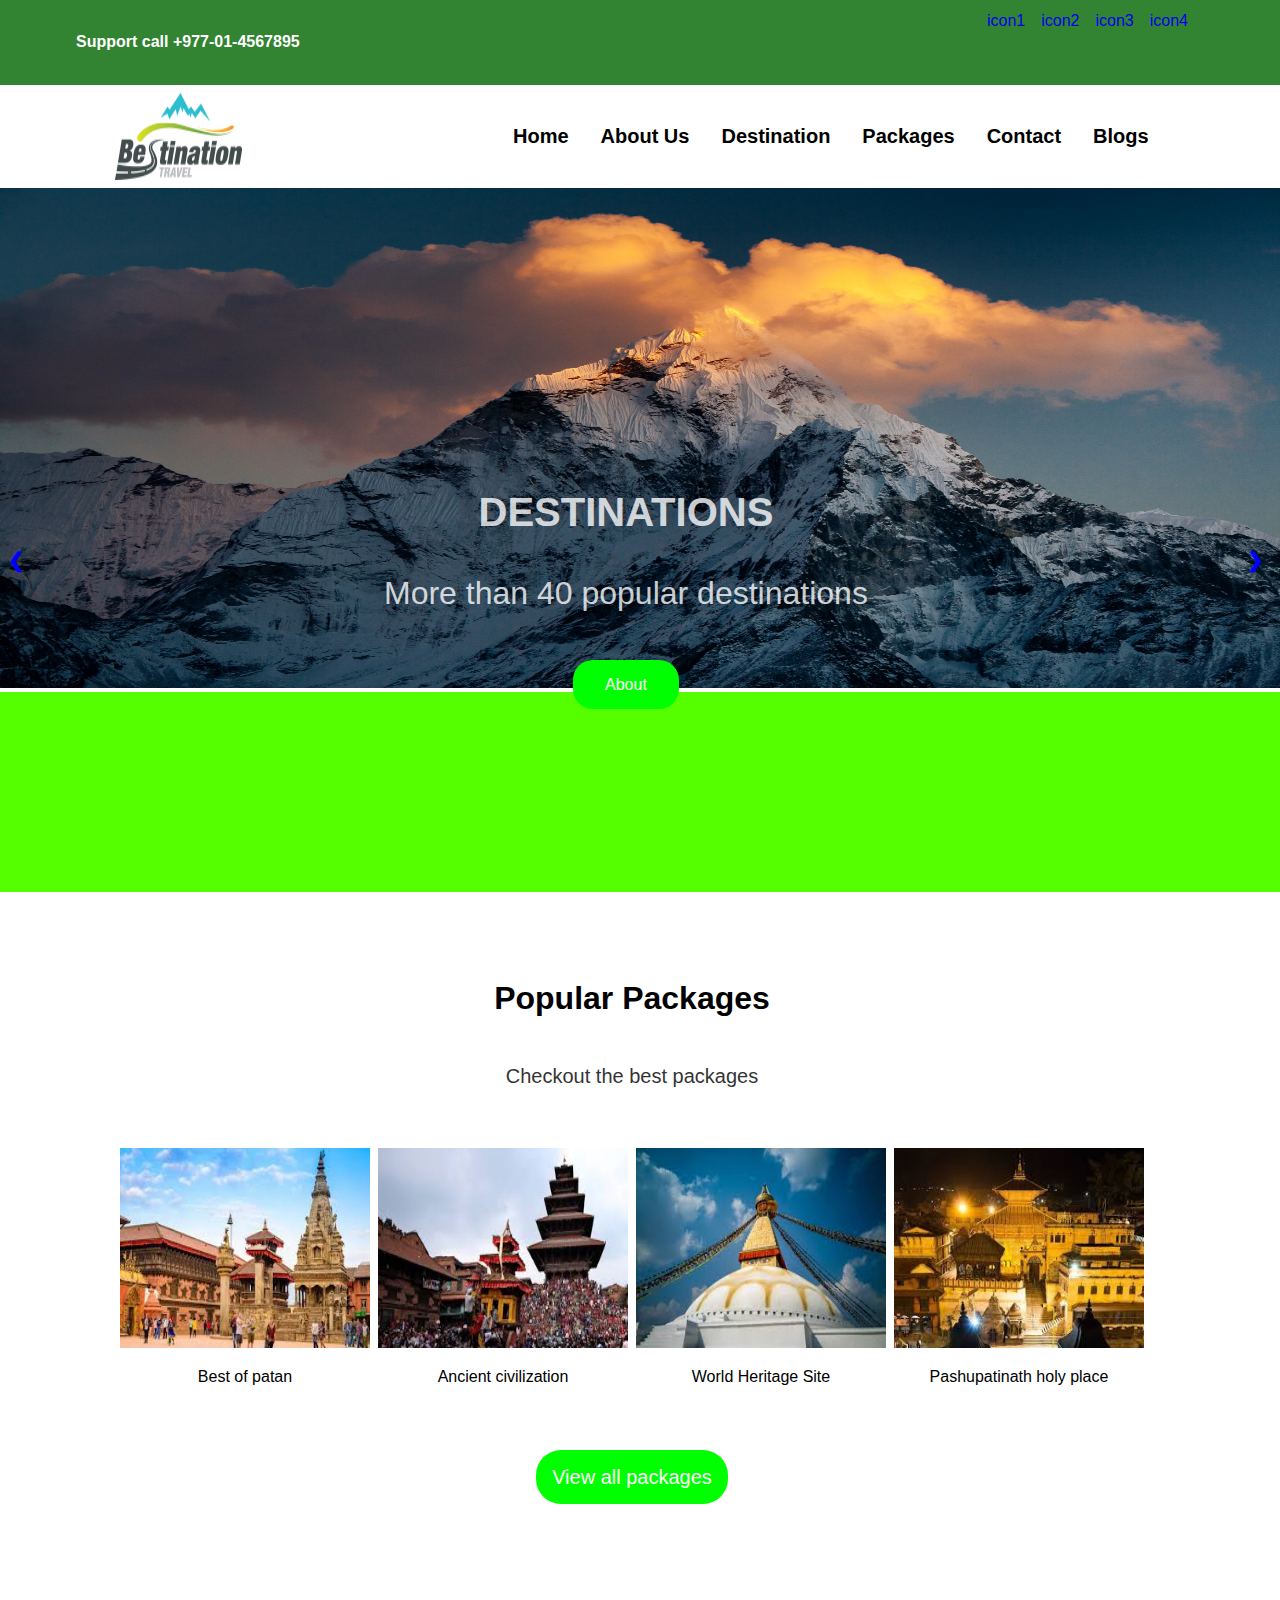
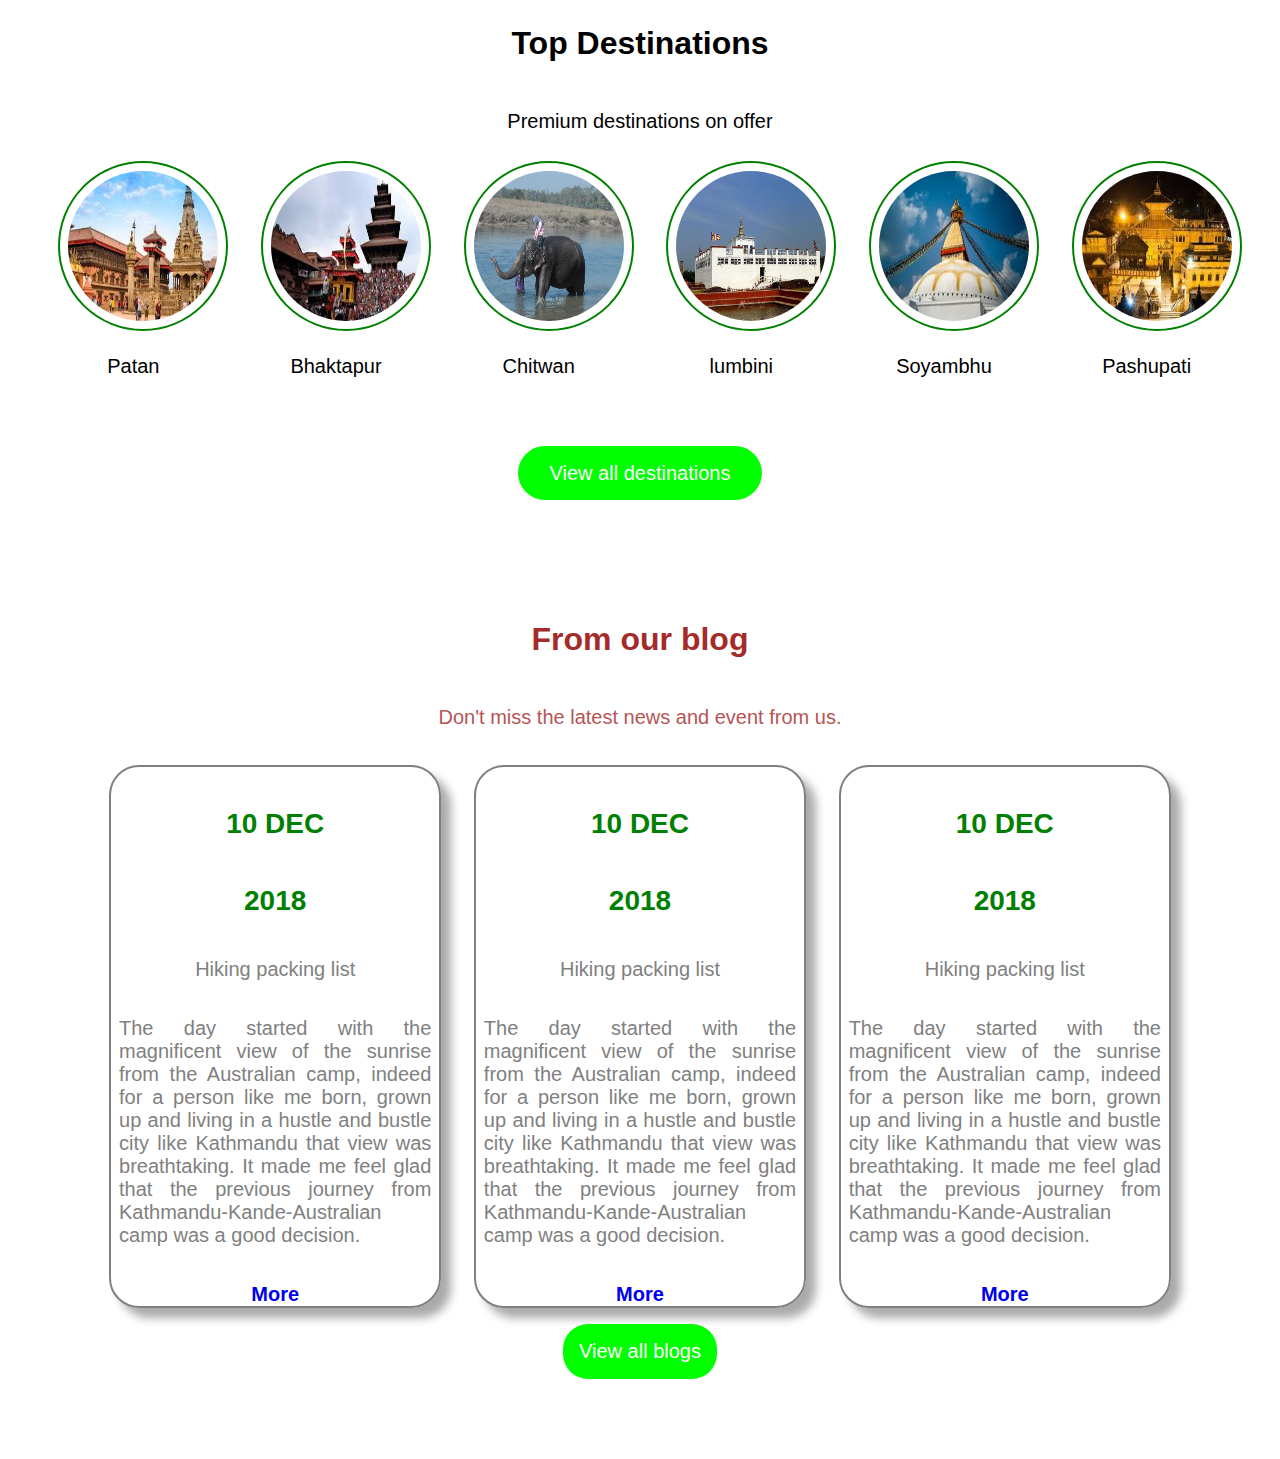
==== index.html @ 080bf018 "modified file path" ====
<!DOCTYPE html>
<html>
<head>
	<title>Visit Nepal</title>
	<link rel="stylesheet" type="text/css" href="visitnepal.css">
	<link rel="stylesheet" type="text/css" href="css/top.css">
	<link rel="stylesheet" type="text/css" href="css/nav-section.css">
	<link rel="stylesheet" type="text/css" href="css/slideshow-container.css">
	<link rel="stylesheet" type="text/css" href="css/packages.css">
	<link rel="stylesheet" type="text/css" href="css/destinations.css">
	<link rel="stylesheet" type="text/css" href="css/blogs.css">

	<script type="text/javascript" ></script>
</head>
<body>
	<div class="top">
		<h4>Support call +977-01-4567895</h4>
		<div class="icon">
			<a href="facebook.com">icon1</a>
			<a href="facebook.com">icon2</a>
			<a href="facebook.com">icon3</a>
			<a href="facebook.com">icon4</a>
		</div>
	</div>

	<div class="nav-section">
		<img src="images/best.png">
		<ul class="nav">
			<li><a href="#" >Home</a></li>
			<li><a href="#">About Us</a></li>
			<li><a href="#">Destination</a></li>
			<li><a href="#">Packages</a></li>
			<li><a href="#">Contact</a></li>
			<li><a href="#">Blogs</a></li>
		</ul>
	</div>
	

	<div class="slideshow-container">
		<div class="myslides">
			<img src="images/b.jpg">
			<div class="text">
				<h3>DESTINATIONS</h3>
				<p>More than 40 popular destinations</p>
				<a href="#about" class="button">About</a>
			</div>
		</div>
		<div class="myslides">
			<img src="images/f.jpg">
			<div class="text">
				<h3>BESTINATION TRAVELS NEPAL</h3>
				<p>Your best companion for travel ...</p>
				<a href="#about" class="button">About</a>
			</div>
		</div>
		<div class="myslides">
			<img src="images/d.jpg">
			<div class="text">
				<h3>PACKAGED DEALS</h3>
				<p>Best custom and tailored packages</p>
				<a href="#about" class="button">VIEW PACKAGES</a>
			</div>
		</div>

		<a class="prev" onclick="plusSlides(-1)">&#10094;</a>
		<a class="next" onclick="plusSlides(1)">&#10095;</a>
	
	</div>
	
	<div class="enquiry"></div> 

	<div class="packages">
		<h3>Popular Packages</h3>
		<p >Checkout the best packages</p>
		<div class="package-list">
			<div class="list">
				<img src="images//patan.jpg">
				<p>Best of patan</p>
			</div>

			<div class="list">
				<img src="images/bhaktapur.jpg">
				<p>Ancient civilization</p>
			</div>
			<div class="list">
				<img src="images/soyambu.jpg">
				<p>World Heritage Site</p>
			</div>
			<div class="list">
				<img src="images/pashupati.jpg">
				<p>Pashupatinath holy place</p>
			</div>
		</div>
		<a href="#packages">View all packages</a>
	</div>

	<div class="destinations">
		<h3>Top Destinations</h3>
		<p>Premium destinations on offer</p>
		<div class="destinations-list">
			<div class="dt-list">
				<img src="images/patan.jpg">
				<p>Patan</p>
			</div>

			<div class="dt-list">
				<img src="images/bhaktapur.jpg">
				<p>Bhaktapur</p>
			</div>

			<div class="dt-list">
				<img src="images/chitwan.jpg">
				<p>Chitwan</p>
			</div>

			<div class="dt-list">
				<img src="images/lumbini.jpg">
				<p>lumbini</p>
			</div>

			<div class="dt-list">
				<img src="images/soyambu.jpg">
				<p>Soyambhu</p>
			</div>

			<div class="dt-list">
				<img src="images/pashupati.jpg">
				<p>Pashupati</p>
			</div>
		</div>
		<a href="#destinations">View all destinations</a>
	</div>

	<div class="blogs">
		<h3>From our blog</h3>
		<p>Don't miss the latest news and event from us.</p>
		<div class="blogs-list">
			<div class="bg-list">
				<h4>10 DEC</h4>
				<h4>2018</h4>
				<p >Hiking packing list</p>
				<p class="blog-description">
					The day started with the magnificent view of the sunrise from the Australian camp, indeed for a person like me born, grown up and living in a hustle and bustle city like Kathmandu that view was breathtaking. It made me feel glad that the previous journey from Kathmandu-Kande-Australian camp was a good decision.
				</p>
				<div class="btn">
					<a href="#blogs">More</a>
				</div>
			</div>

			<div class="bg-list">
				<h4>10 DEC</h4>
				<h4>2018</h4>
				<p >Hiking packing list</p>
				<p class="blog-description">
					The day started with the magnificent view of the sunrise from the Australian camp, indeed for a person like me born, grown up and living in a hustle and bustle city like Kathmandu that view was breathtaking. It made me feel glad that the previous journey from Kathmandu-Kande-Australian camp was a good decision.
				</p>
				<div class="btn">
					<a href="#blogs">More</a>
				</div>
			</div>

			<div class="bg-list">
				<h4>10 DEC</h4>
				<h4>2018</h4>
				<p >Hiking packing list</p>
				<p class="blog-description">
					The day started with the magnificent view of the sunrise from the Australian camp, indeed for a person like me born, grown up and living in a hustle and bustle city like Kathmandu that view was breathtaking. It made me feel glad that the previous journey from Kathmandu-Kande-Australian camp was a good decision.
				</p>
				<div class="btn">
					<a href="#blogs">More</a>
				</div>	
			</div>
	</div>
	<div  class="btn-blogs">
		<a href="#blogs">View all blogs</a>
	</div>

	<div class="experience">
		
	</div>
	<script type="text/javascript">
		var slideIndex = 1;
		showSlides(slideIndex);

		function plusSlides(n) {
		 	showSlides(slideIndex += n);
		}

		function showSlides(n) {
			var i;
			var slides = document.getElementsByClassName("myslides");
			console.log(slides);
			if (n > slides.length) {slideIndex = 1}    
			if (n < 1) {slideIndex = slides.length}

			for (i = 0; i < slides.length; i++) {
				slides[i].style.display = "none";  
			}
			
			slides[slideIndex-1].style.display = "block"; 
		}
	</script>

</body>
</html>
---- css/top.css ----
html,body {
	margin: 0;
	padding: 0;
	font-family: Arial, Helvetica, sans-serif;
}

.top {
	padding: 12px;
	background-color: #328432;
	display: flex;
	justify-content: space-between;
}

.icon {
	display: flex;
	padding-right: 64px;
}

.top h4 {
	padding: 0 64px;
	color: white;
}

.icon a {
	padding-right: 16px;
	text-decoration: none;
}

.icon a:hover {
	color: white;
}
---- css/nav-section.css ----
html,body {
	margin: 0;
	padding: 0;
	font-family: Arial, Helvetica, sans-serif;
}

.nav-section {
	padding: 8px;
	display: flex;
	justify-content: space-around;
	position: sticky;
	top: 0;
	z-index: 200;
	background-color: white;
}

.nav {
	display: flex;
}

.nav li {
	list-style: none;
	padding: 16px;
}

li a {
	text-decoration: none;
	color: black;
	font-size: 20px;
	font-weight: 600;
}

.nav a:hover {
	color: #0f0;
}
---- css/slideshow-container.css ----
html,body {
	margin: 0;
	padding: 0;
	font-family: Arial, Helvetica, sans-serif;
}

.myslides img {
	width: 100%;
	height: 500px;
}

.prev ,.next {
	cursor: pointer;
	position: absolute;
	top: 60%;
	padding: 8px;
	border-radius: 0 3px 3px 0;
	color: blue;
	font-weight: 600;
	font-size: 20px;
}

.next {
	right: 0;
	margin-right: 8px;
}

.prev:hover , .next:hover {
	background-color: black;
}

.text {
	position: absolute;
	top: 50%;
	text-align: center;
	left: 30%;
	background-color: rgba(0,0,0,0);
	color: rgba(255,255,255,0.8);
}

.text h3{
	font-size: 40px;
}

.text p{
	font-size: 32px;
	padding-bottom: 32px;
}

.text .button {
	padding: 16px 32px;
	color: white;
	background-color: #0f0;
	border-radius : 20px;
}

.text a {
	text-decoration: none;
}
---- css/packages.css ----
html,body {
	margin: 0;
	padding: 0;
	font-family: Arial, Helvetica, sans-serif;
}

.packages {
	width: 80%;
	margin: auto;
	padding: 48px 64px 32px 48px;
	text-align: center;
}

.packages h3 {
	padding: 8px;
	font-size: 32px;
	font-family: Arial;
}

.packages > p {
	padding: 8px;
	font-size: 20px;
	opacity: 0.8;
}

.packages a {
	text-decoration: none;
	padding: 16px;
	background-color: #0f0;
	color: white;
	font-size: 20px;
	border-radius : 25px;
}

.package-list {
	display: flex;
	justify-content: space-between;
	padding: 32px 0 64px 0;
}

.list img{
	width: 250px;
	height: 200px;
}

.list > p{
	width: 250px;
}

.dt-list img:hover {
	zoom: 105%;
}

.bg-list:hover {
	margin-top: -10px;
	box-shadow: 4px 4px grey;
	border-radius: 25px;
	zoom: 108%;
}
---- css/destinations.css ----
html,body {
	margin: 0;
	padding: 0;
	font-family: Arial, Helvetica, sans-serif;
}

.enquiry {
	width: 100%;
	height: 200px;
	background-color: #5f0;
}



.destinations {
	padding: 64px 32px; 
	text-align: center;
}

.destinations a {
	text-decoration: none;
	padding: 16px 32px;
	background-color: #0f0;
	color: white;
	font-size: 20px;
	border-radius : 40px;

}

.destinations h3 {
	font-size: 32px;
	padding: 8px;
}

.destinations > p {
	font-size: 20px;
	padding: 8px;
}

.destinations-list {
	display: flex;
	justify-content: space-around;
	padding-bottom: 64px;
}

.dt-list {
	width: 150px;
	text-align: center;
}

.dt-list img {
	width: 150px;
	height: 150px;
	border-radius: 50%;
	padding: 8px;
	border: 2px solid green;
}

.dt-list > p {
	font-size: 20px;
}
---- css/blogs.css ----
html,body {
	margin: 0;
	padding: 0;
	font-family: Arial, Helvetica, sans-serif;
}

.blogs {
	padding: 32px;
	margin-bottom: 32px;
	color: brown;
	text-align: center;
}


.blogs h3 {
	font-size: 32px;
	padding: 8px;
}

.blogs > p {
	font-size: 20px;
	padding: 8px;
	opacity: 0.8;
	padding-bottom: 16px;
}

.blogs-list {
	width: 90%;
	margin: auto;
	display: flex;
	justify-content: space-around;
}

.bg-list {
	width: 30%;
	border: 2px solid grey;
	box-shadow: 10px 10px 10px #aaaaaa;
	border-radius: 30px;
	text-align: center;
}

.bg-list > h4 {
	padding: 4px;
	font-size: 28px;
	color: green
}

.bg-list p {
	font-size: 20px;
	color: grey;
	padding-bottom: 16px;
}

.blog-description {
	text-align: justify;
	padding: 0px 8px 8px 8px;
}
.btn  {
	font-size: 20px;
	color: blue;
	font-weight: 600;
}

.btn a {
	text-decoration: none;
}

.btn a:hover {
	color: green;
}

.btn-blogs {
	display: flex;
	justify-content: center;
	margin-top: 16px;
	margin-bottom: 16px;
}

.btn-blogs > a{
	text-decoration: none;
	padding: 16px 16px;
	background-color: rgba(0,255,0,1);
	color: white;
	font-size: 20px;
	border-radius: 25px;
}
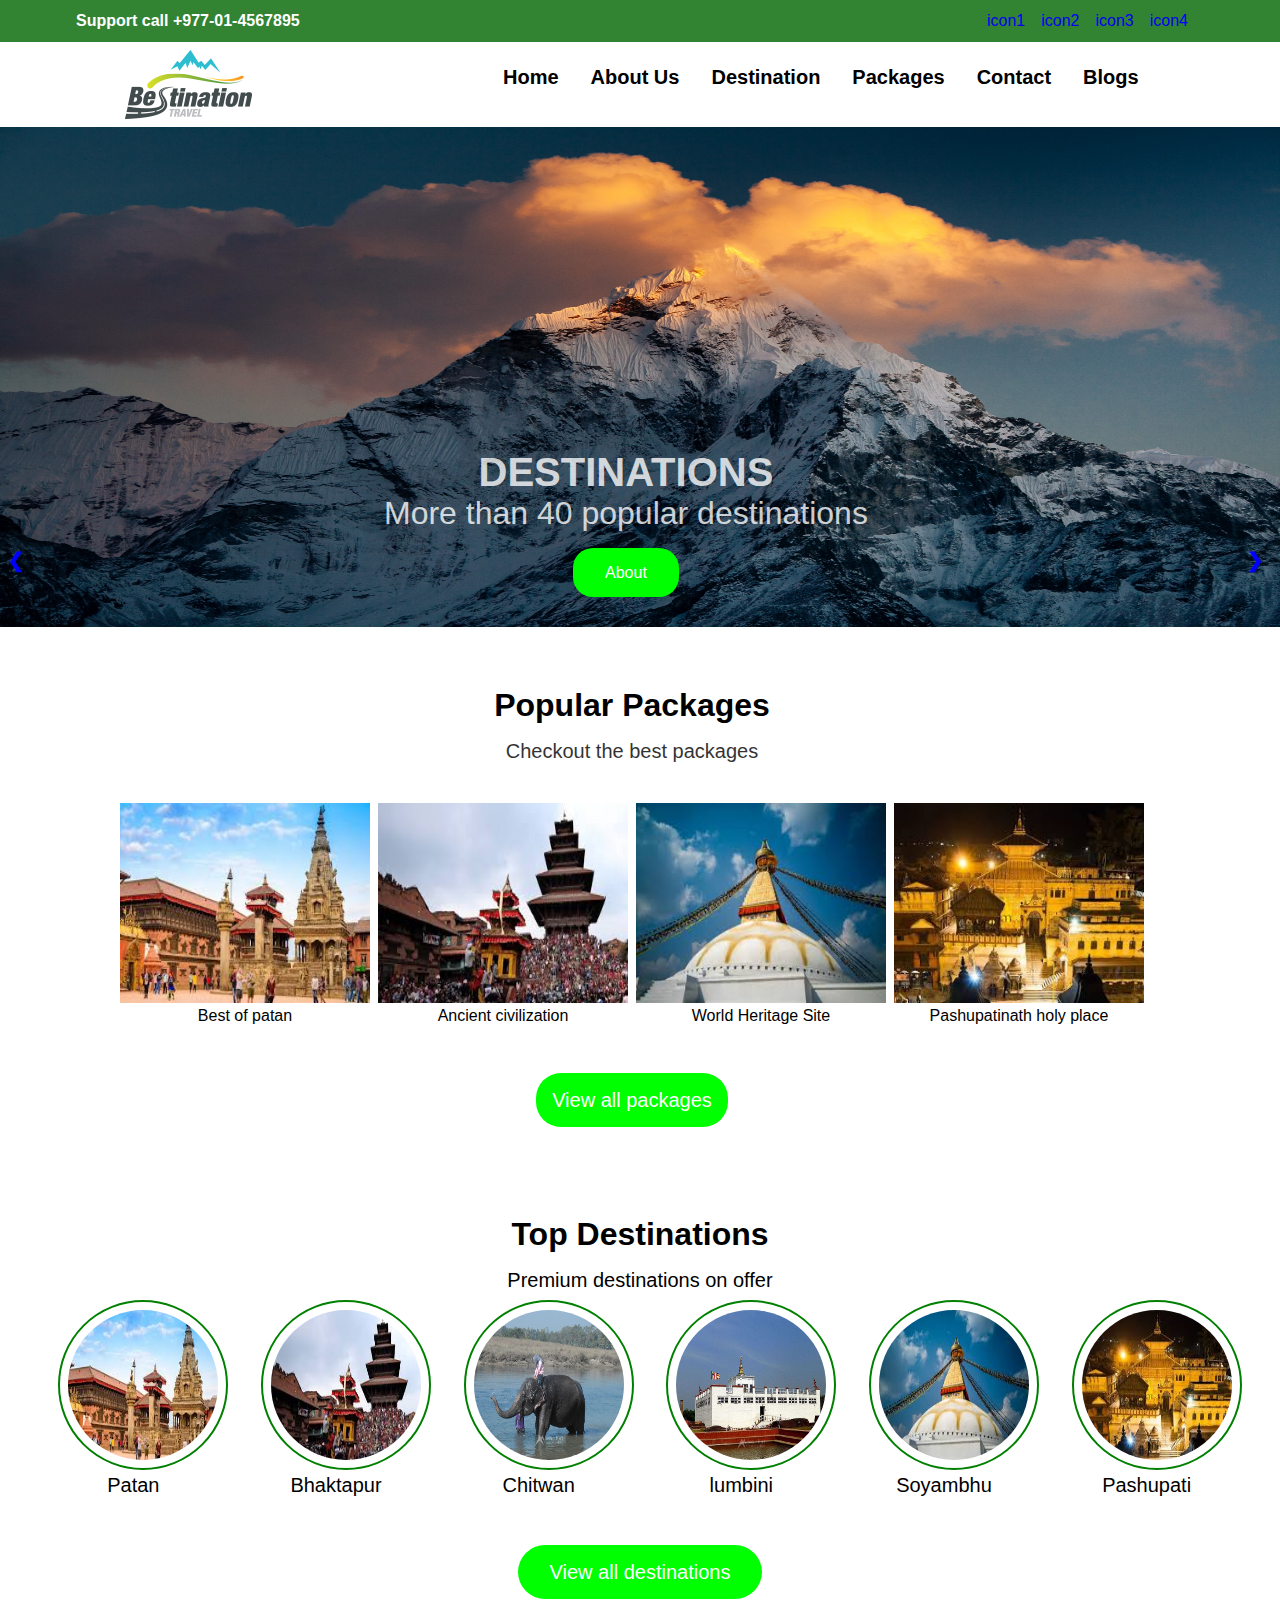
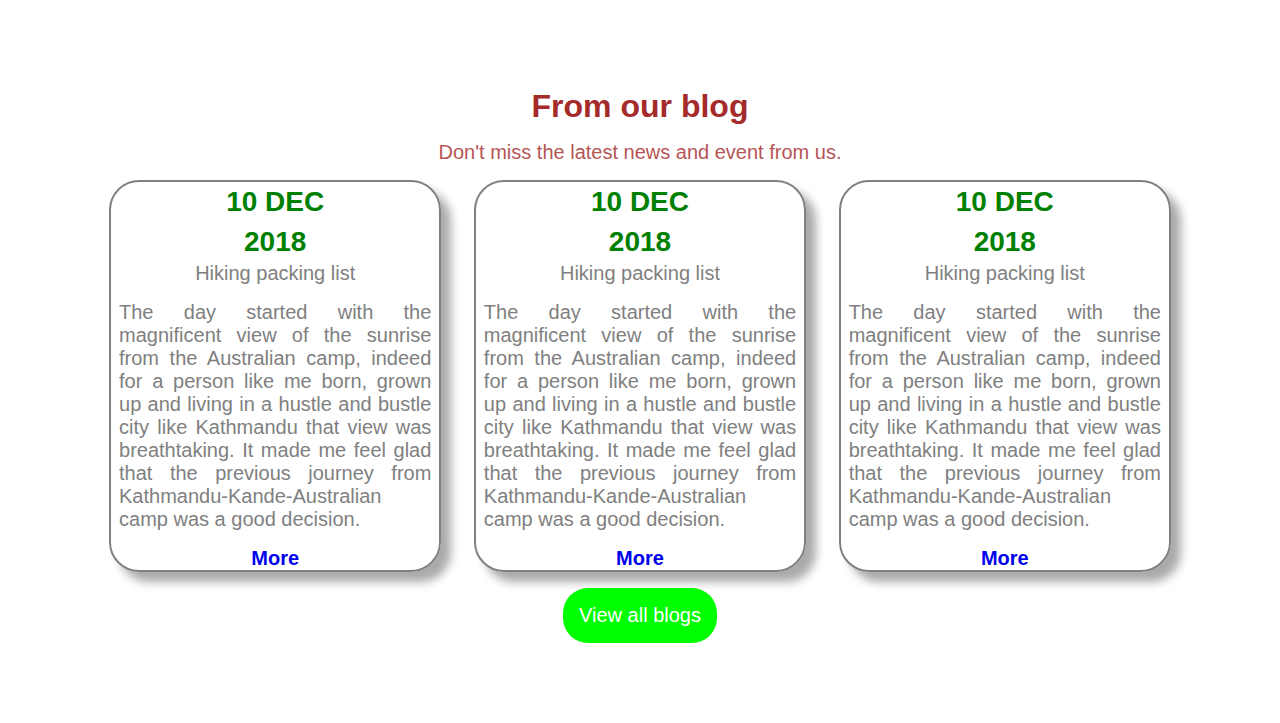
==== commit 63c169fd: "css file mistake corrected" ====
--- a/index.html
+++ b/index.html
@@ -3,14 +3,6 @@
 <head>
 	<title>Visit Nepal</title>
 	<link rel="stylesheet" type="text/css" href="visitnepal.css">
-	<link rel="stylesheet" type="text/css" href="css/top.css">
-	<link rel="stylesheet" type="text/css" href="css/nav-section.css">
-	<link rel="stylesheet" type="text/css" href="css/slideshow-container.css">
-	<link rel="stylesheet" type="text/css" href="css/packages.css">
-	<link rel="stylesheet" type="text/css" href="css/destinations.css">
-	<link rel="stylesheet" type="text/css" href="css/blogs.css">
-
-	<script type="text/javascript" ></script>
 </head>
 <body>
 	<div class="top">
@@ -24,7 +16,7 @@
 	</div>
 
 	<div class="nav-section">
-		<img src="images/best.png">
+		<img src="./images/best.png">
 		<ul class="nav">
 			<li><a href="#" >Home</a></li>
 			<li><a href="#">About Us</a></li>
@@ -38,7 +30,7 @@
 
 	<div class="slideshow-container">
 		<div class="myslides">
-			<img src="images/b.jpg">
+			<img src="./images/b.jpg">
 			<div class="text">
 				<h3>DESTINATIONS</h3>
 				<p>More than 40 popular destinations</p>
@@ -46,7 +38,7 @@
 			</div>
 		</div>
 		<div class="myslides">
-			<img src="images/f.jpg">
+			<img src="./images/f.jpg">
 			<div class="text">
 				<h3>BESTINATION TRAVELS NEPAL</h3>
 				<p>Your best companion for travel ...</p>
@@ -199,6 +191,7 @@
 			
 			slides[slideIndex-1].style.display = "block"; 
 		}
+		
 	</script>
 
 </body>
--- a/visitnepal.css
+++ b/visitnepal.css
@@ -0,0 +1,313 @@
+* {
+	margin: 0;
+	padding: 0;
+}
+
+html,body {
+	margin: 0;
+	padding: 0;
+	font-family: Arial, Helvetica, sans-serif;
+}
+/* css code for top section*/
+.top {
+	padding: 12px;
+	background-color: #328432;
+	display: flex;
+	justify-content: space-between;
+}
+
+.icon {
+	display: flex;
+	padding-right: 64px;
+}
+
+.top h4 {
+	padding: 0 64px;
+	color: white;
+}
+
+.icon a {
+	padding-right: 16px;
+	text-decoration: none;
+}
+
+.icon a:hover {
+	color: white;
+}
+/* css code for top section done*/
+
+/*Code for navbar section*/
+.nav-section {
+	padding: 8px;
+	display: flex;
+	justify-content: space-around;
+	position: sticky;
+	top: 0;
+	z-index: 200;
+	background-color: white;
+}
+
+.nav {
+	display: flex;
+}
+
+.nav li {
+	list-style: none;
+	padding: 16px;
+}
+
+li a {
+	text-decoration: none;
+	color: black;
+	font-size: 20px;
+	font-weight: 600;
+}
+
+.nav a:hover {
+	color: #0f0;
+}
+/*Code for navbar section*/
+
+/*code for image slider part*/
+.myslides img {
+	width: 100%;
+	height: 500px;
+}
+
+.prev ,.next {
+	cursor: pointer;
+	position: absolute;
+	top: 60%;
+	padding: 8px;
+	border-radius: 0 3px 3px 0;
+	color: blue;
+	font-weight: 600;
+	font-size: 20px;
+}
+
+.next {
+	right: 0;
+	margin-right: 8px;
+}
+
+.prev:hover , .next:hover {
+	background-color: black;
+}
+
+.text {
+	position: absolute;
+	top: 50%;
+	text-align: center;
+	left: 30%;
+	background-color: rgba(0,0,0,0);
+	color: rgba(255,255,255,0.8);
+}
+
+.text h3{
+	font-size: 40px;
+}
+
+.text p{
+	font-size: 32px;
+	padding-bottom: 32px;
+}
+
+.text .button {
+	padding: 16px 32px;
+	color: white;
+	background-color: #0f0;
+	border-radius : 20px;
+}
+
+.text a {
+	text-decoration: none;
+}
+
+/*code for image slider part done*/
+
+/*code for package part*/
+.packages {
+	width: 80%;
+	margin: auto;
+	padding: 48px 64px 32px 48px;
+	text-align: center;
+}
+
+.packages h3 {
+	padding: 8px;
+	font-size: 32px;
+	font-family: Arial;
+}
+
+.packages > p {
+	padding: 8px;
+	font-size: 20px;
+	opacity: 0.8;
+}
+
+.packages a {
+	text-decoration: none;
+	padding: 16px;
+	background-color: #0f0;
+	color: white;
+	font-size: 20px;
+	border-radius : 25px;
+}
+
+.package-list {
+	display: flex;
+	justify-content: space-between;
+	padding: 32px 0 64px 0;
+}
+
+.list img{
+	width: 250px;
+	height: 200px;
+}
+
+.list > p{
+	width: 250px;
+}
+
+.dt-list img:hover {
+	zoom: 105%;
+}
+/*code for package part done*/
+
+/*code for destination part*/
+.destinations {
+	padding: 64px 32px; 
+	text-align: center;
+}
+
+.destinations a {
+	text-decoration: none;
+	padding: 16px 32px;
+	background-color: #0f0;
+	color: white;
+	font-size: 20px;
+	border-radius : 40px;
+
+}
+
+.destinations h3 {
+	font-size: 32px;
+	padding: 8px;
+}
+
+.destinations > p {
+	font-size: 20px;
+	padding: 8px;
+}
+
+.destinations-list {
+	display: flex;
+	justify-content: space-around;
+	padding-bottom: 64px;
+}
+
+.dt-list {
+	width: 150px;
+	text-align: center;
+}
+
+.dt-list img {
+	width: 150px;
+	height: 150px;
+	border-radius: 50%;
+	padding: 8px;
+	border: 2px solid green;
+}
+
+.dt-list > p {
+	font-size: 20px;
+}
+
+/*code for destination part done*/
+
+/* code for blogs part*/
+.blogs {
+	padding: 32px;
+	margin-bottom: 32px;
+	color: brown;
+	text-align: center;
+}
+
+.blogs h3 {
+	font-size: 32px;
+	padding: 8px;
+}
+
+.blogs > p {
+	font-size: 20px;
+	padding: 8px;
+	opacity: 0.8;
+	padding-bottom: 16px;
+}
+
+.blogs-list {
+	width: 90%;
+	margin: auto;
+	display: flex;
+	justify-content: space-around;
+}
+
+.bg-list {
+	width: 30%;
+	border: 2px solid grey;
+	box-shadow: 10px 10px 10px #aaaaaa;
+	border-radius: 30px;
+	text-align: center;
+}
+
+.bg-list > h4 {
+	padding: 4px;
+	font-size: 28px;
+	color: green
+}
+
+.bg-list p {
+	font-size: 20px;
+	color: grey;
+	padding-bottom: 16px;
+}
+
+.blog-description {
+	text-align: justify;
+	padding: 0px 8px 8px 8px;
+}
+.btn  {
+	font-size: 20px;
+	color: blue;
+	font-weight: 600;
+}
+
+.btn a {
+	text-decoration: none;
+}
+
+.btn a:hover {
+	color: green;
+}
+
+.btn-blogs {
+	display: flex;
+	justify-content: center;
+	margin-top: 16px;
+	margin-bottom: 16px;
+}
+
+.btn-blogs > a{
+	text-decoration: none;
+	padding: 16px 16px;
+	background-color: rgba(0,255,0,1);
+	color: white;
+	font-size: 20px;
+	border-radius: 25px;
+}
+
+.bg-list:hover {
+	box-shadow: 4px 4px 4px grey;
+	border-radius: 25px;
+}
+/*code for blogs part done*/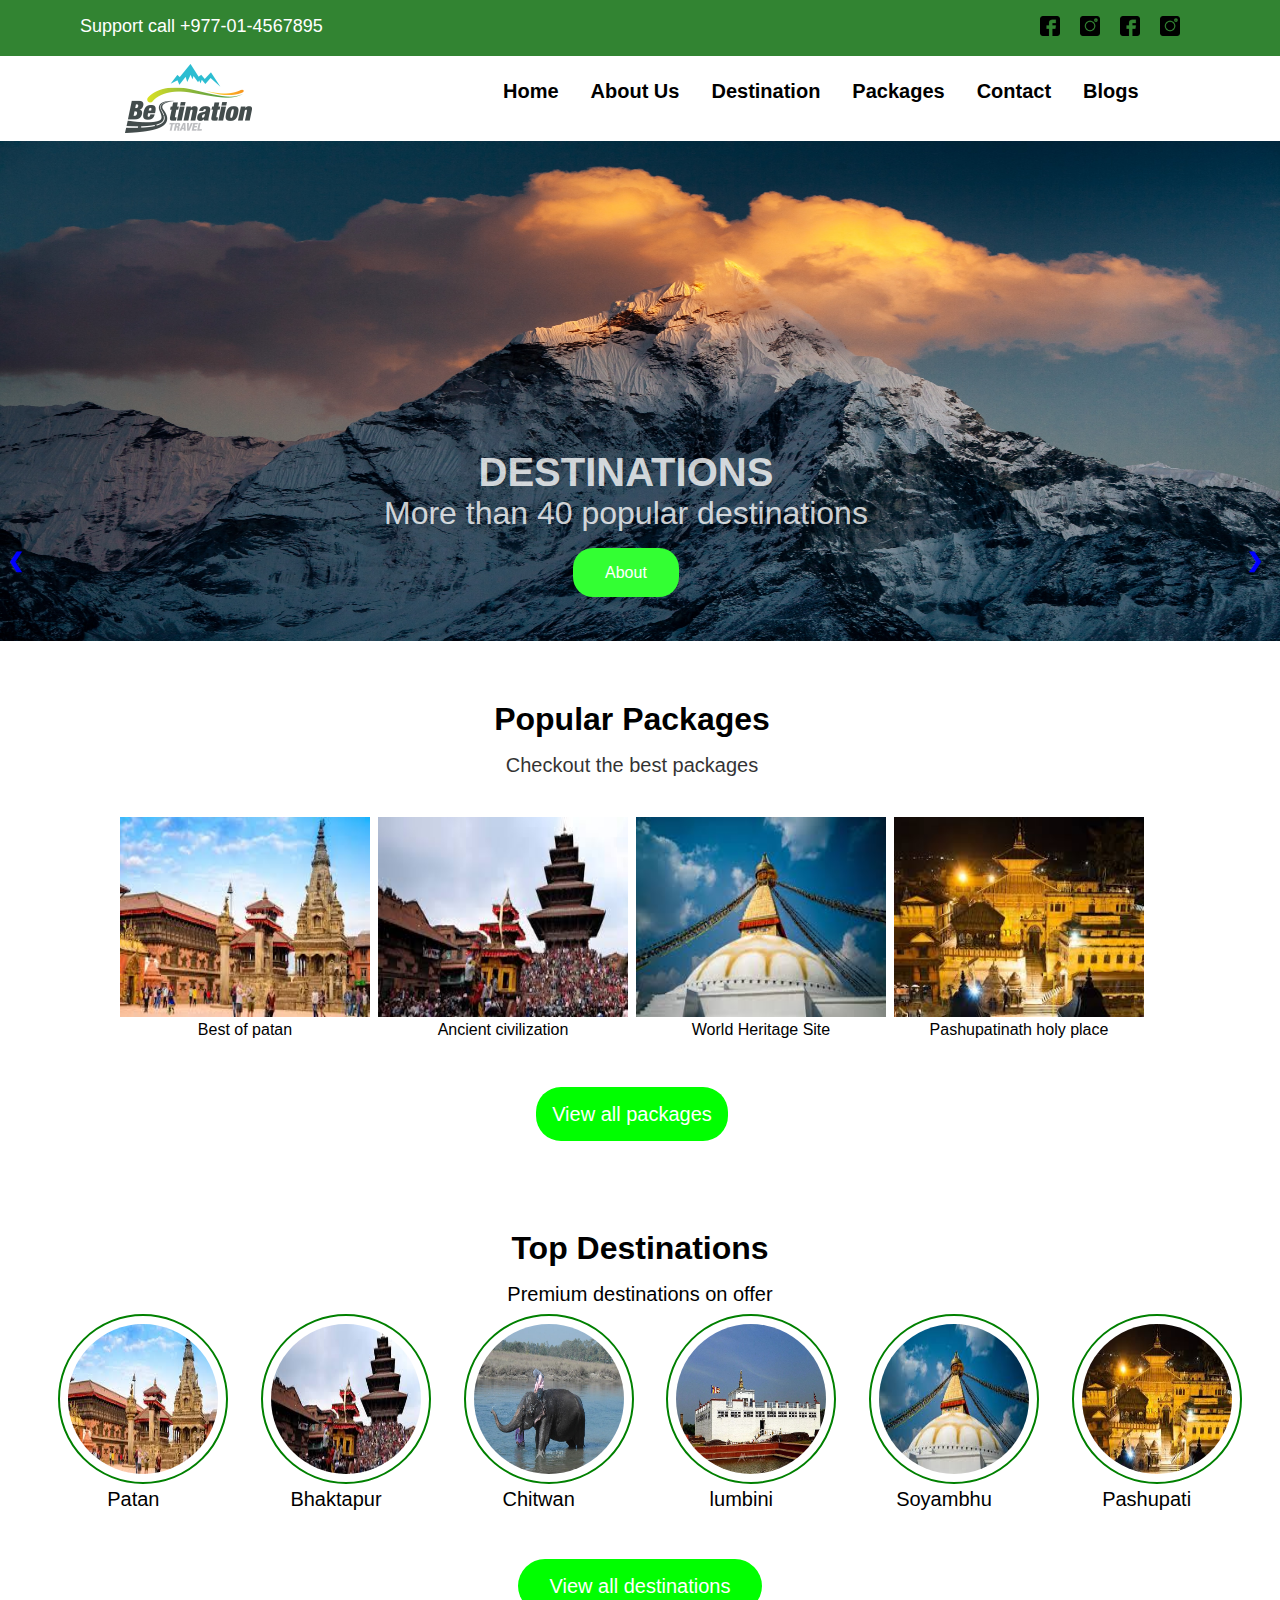
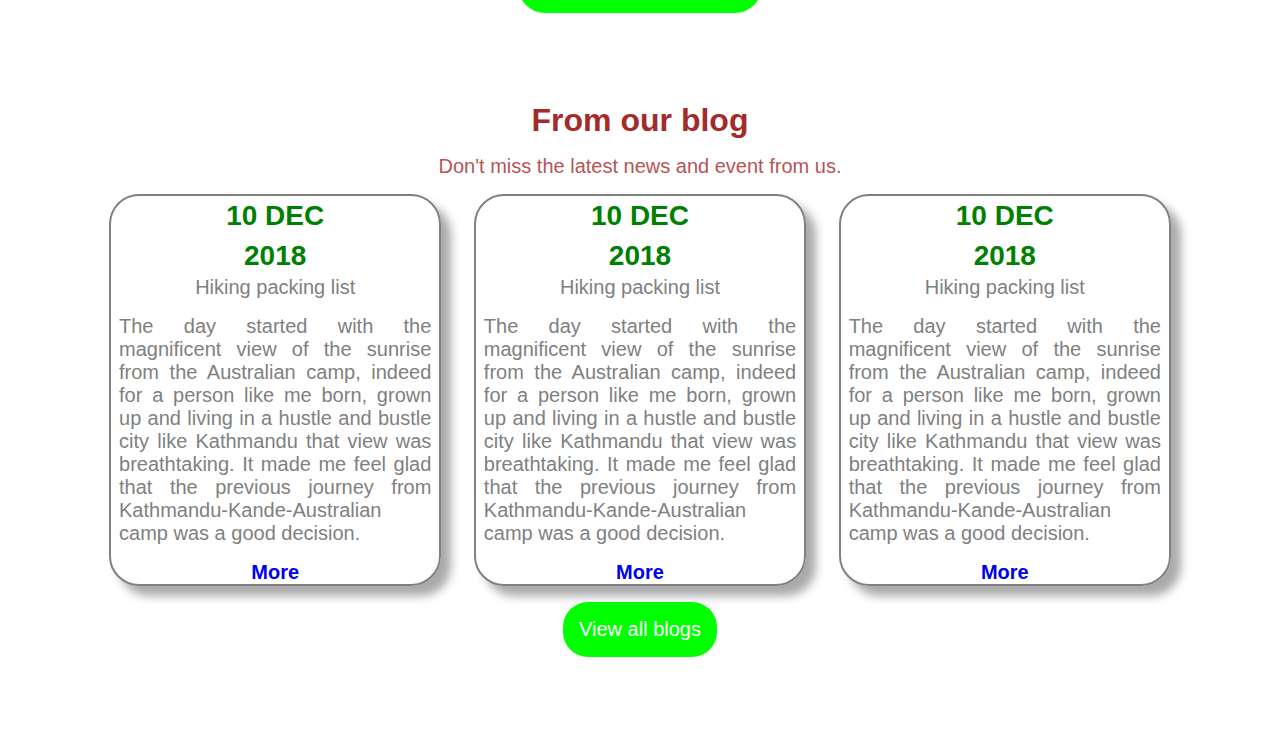
==== commit bef1d6f2: "all css in same file" ====
--- a/index.html
+++ b/index.html
@@ -8,10 +8,10 @@
 	<div class="top">
 		<h4>Support call +977-01-4567895</h4>
 		<div class="icon">
-			<a href="facebook.com">icon1</a>
-			<a href="facebook.com">icon2</a>
-			<a href="facebook.com">icon3</a>
-			<a href="facebook.com">icon4</a>
+			<a href="facebook.com"><img src="images/facebook.png"></a>
+			<a href="facebook.com"><img src="images/instagram.png"></a>
+			<a href="facebook.com"><img src="images/facebook.png"></a>
+			<a href="facebook.com"><img src="images/instagram.png"></a>
 		</div>
 	</div>
 
@@ -191,7 +191,6 @@
 			
 			slides[slideIndex-1].style.display = "block"; 
 		}
-		
 	</script>
 
 </body>
--- a/visitnepal.css
+++ b/visitnepal.css
@@ -10,7 +10,7 @@
 }
 /* css code for top section*/
 .top {
-	padding: 12px;
+	padding: 16px;
 	background-color: #328432;
 	display: flex;
 	justify-content: space-between;
@@ -24,11 +24,17 @@
 .top h4 {
 	padding: 0 64px;
 	color: white;
+	font-size: 18px;
+	font-weight: normal;
 }
 
 .icon a {
-	padding-right: 16px;
-	text-decoration: none;
+	padding-right: 20px;
+	text-decoration: none;
+}
+
+.icon img {
+	width: 20px;
 }
 
 .icon a:hover {
@@ -43,7 +49,7 @@
 	justify-content: space-around;
 	position: sticky;
 	top: 0;
-	z-index: 200;
+	z-index: 1;
 	background-color: white;
 }
 
@@ -115,7 +121,7 @@
 .text .button {
 	padding: 16px 32px;
 	color: white;
-	background-color: #0f0;
+	background-color: #3f3;
 	border-radius : 20px;
 }
 
@@ -168,10 +174,7 @@
 .list > p{
 	width: 250px;
 }
-
-.dt-list img:hover {
-	zoom: 105%;
-}
+/*transition to be added required*/
 /*code for package part done*/
 
 /*code for destination part*/
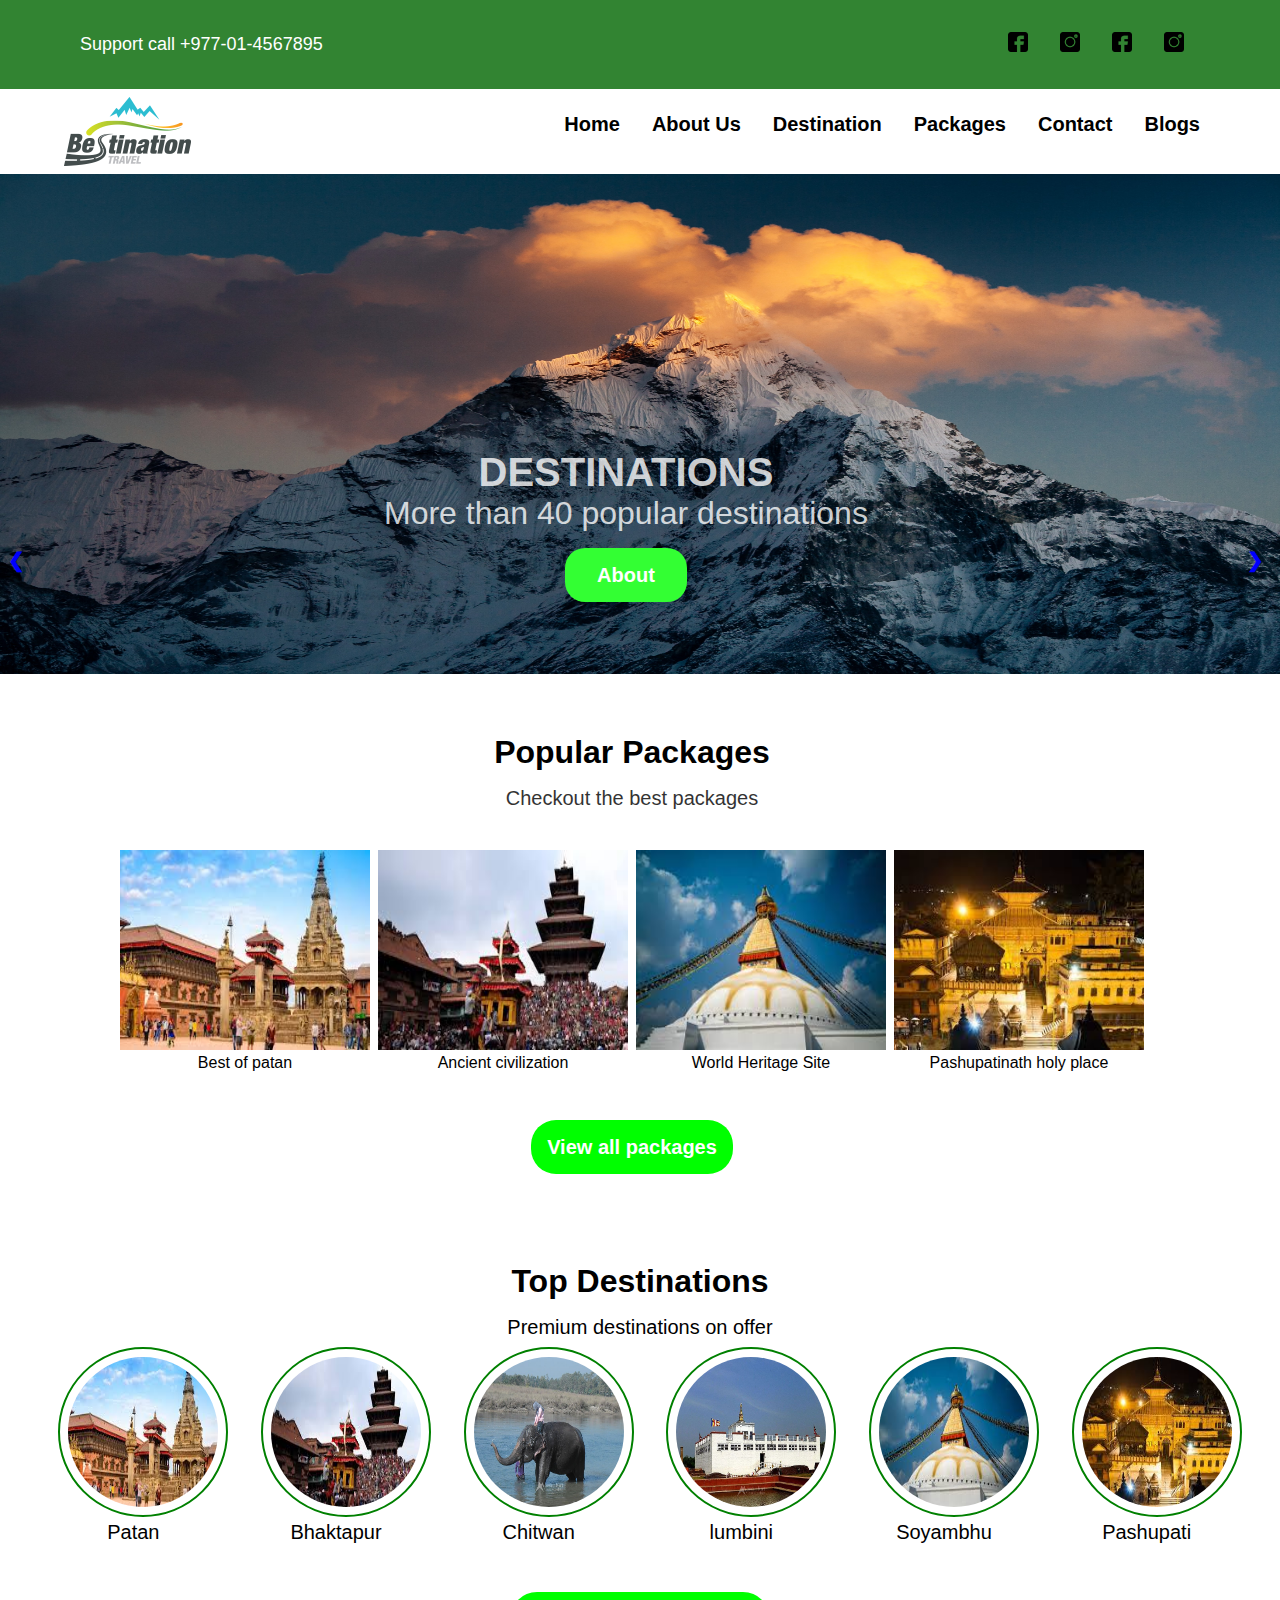
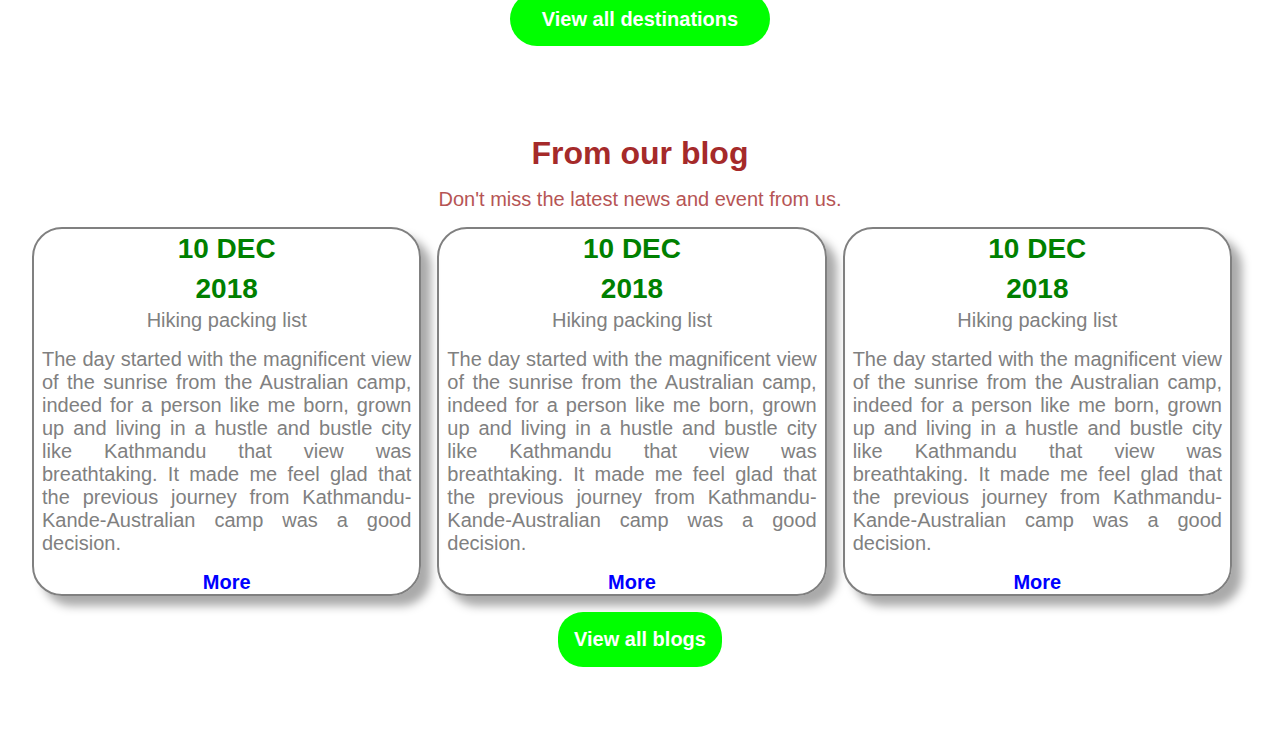
==== commit 304e3c2d: "used media screen to make mobile responsive" ====
--- a/index.html
+++ b/index.html
@@ -2,7 +2,9 @@
 <html>
 <head>
 	<title>Visit Nepal</title>
+	<meta name="viewport" content="width=device-width, initial-scale=1">
 	<link rel="stylesheet" type="text/css" href="visitnepal.css">
+	<link rel="stylesheet" href="https://cdnjs.cloudflare.com/ajax/libs/font-awesome/4.7.0/css/font-awesome.min.css">
 </head>
 <body>
 	<div class="top">
@@ -15,16 +17,20 @@
 		</div>
 	</div>
 
-	<div class="nav-section">
-		<img src="./images/best.png">
-		<ul class="nav">
-			<li><a href="#" >Home</a></li>
-			<li><a href="#">About Us</a></li>
-			<li><a href="#">Destination</a></li>
-			<li><a href="#">Packages</a></li>
-			<li><a href="#">Contact</a></li>
-			<li><a href="#">Blogs</a></li>
-		</ul>
+	<div class="nav-section"> 
+		<img src="./images/best.png"> 
+		<div class="nav">
+			<a href="#" >Home</a>
+			<a href="#">About Us</a>
+			<a href="#">Destination</a>
+			<a href="#">Packages</a>
+			<a href="#">Contact</a>
+			<a href="#">Blogs</a>
+		</div>
+		<a href="javascript:void(0);" class="hidden-icon" onclick="myFunction()">
+    		<i class="fa fa-bars"></i>
+  		</a> 
+
 	</div>
 	
 
--- a/visitnepal.css
+++ b/visitnepal.css
@@ -14,6 +14,7 @@
 	background-color: #328432;
 	display: flex;
 	justify-content: space-between;
+	align-items: center;
 }
 
 .icon {
@@ -28,25 +29,17 @@
 	font-weight: normal;
 }
 
-.icon a {
-	padding-right: 20px;
-	text-decoration: none;
-}
-
 .icon img {
 	width: 20px;
 }
 
-.icon a:hover {
-	color: white;
-}
 /* css code for top section done*/
 
 /*Code for navbar section*/
 .nav-section {
-	padding: 8px;
-	display: flex;
-	justify-content: space-around;
+	padding: 8px 64px;
+	display: flex;
+	justify-content: space-between;
 	position: sticky;
 	top: 0;
 	z-index: 1;
@@ -57,14 +50,10 @@
 	display: flex;
 }
 
-.nav li {
-	list-style: none;
-	padding: 16px;
-}
-
-li a {
+a {
 	text-decoration: none;
 	color: black;
+	padding: 16px;
 	font-size: 20px;
 	font-weight: 600;
 }
@@ -72,6 +61,12 @@
 .nav a:hover {
 	color: #0f0;
 }
+
+.hidden-icon {
+	display: none;
+}
+
+
 /*Code for navbar section*/
 
 /*code for image slider part*/
@@ -249,14 +244,12 @@
 }
 
 .blogs-list {
-	width: 90%;
-	margin: auto;
 	display: flex;
 	justify-content: space-around;
 }
 
 .bg-list {
-	width: 30%;
+	margin-right: 16px;
 	border: 2px solid grey;
 	box-shadow: 10px 10px 10px #aaaaaa;
 	border-radius: 30px;
@@ -279,14 +272,13 @@
 	text-align: justify;
 	padding: 0px 8px 8px 8px;
 }
-.btn  {
-	font-size: 20px;
-	color: blue;
-	font-weight: 600;
-}
+
 
 .btn a {
 	text-decoration: none;
+	color: blue;
+	font-size: 20px;
+	font-weight: 600;
 }
 
 .btn a:hover {
@@ -313,4 +305,200 @@
 	box-shadow: 4px 4px 4px grey;
 	border-radius: 25px;
 }
-/*code for blogs part done*/+/*code for blogs part done*/
+
+/* If the screen size is 600px wide or less, hide the element */
+@media  screen and (max-width: 600px) {
+	/*nav part*/
+	.nav,.top{
+		display: none;
+	}
+	.nav-section img {
+		padding-right: 20%;
+	}
+	.nav-section {
+		justify-content: flex-start;
+	}
+	.hidden-icon {
+		display: block;
+	}
+
+	.packages {
+		padding: 32px;
+	}
+
+	.packages h3 {
+		padding: 8px;
+		font-size: 26px;
+		font-family: Arial;
+	}
+
+	.packages p {
+		padding: 8px;
+		font-size: 16px;
+		font-family: Arial;
+	}
+
+	.package-list {
+		display: flex;
+		flex-direction: column;
+		align-items: center;
+		padding: 32px 0 64px 0;
+	}
+
+	.list {
+		padding: 16px ;
+		text-align: center;
+	}
+
+	.list img{
+		width: 250px;
+		height: 200px;
+	}
+
+	.list p {
+		text-align: center;
+		font-weight: bold;
+	}
+
+	.packages a {
+		text-decoration: none;
+		padding: 8px;
+		background-color: #0f0;
+		color: white;
+		font-weight: normal;
+		font-size: 16px;
+		border-radius : 20px;
+	}
+
+	.destinations {
+		padding: 32px; 
+		text-align: center;
+	}
+
+	.destinations a {
+		text-decoration: none;
+		padding: 16px;
+		background-color: #0f0;
+		color: white;
+		font-size: 16px;
+		border-radius : 20px;
+
+	}
+
+	.destinations h3 {
+		font-size: 26px;
+		padding: 8px;
+	}
+
+	.destinations > p {
+		font-size: 16px;
+		padding: 8px;
+	}
+
+	.destinations-list {
+		display: flex;
+		flex-direction: column;
+		align-items: center;
+		padding-bottom: 64px;
+	}
+
+	.dt-list {
+		padding: 16px;
+		display: flex;
+		flex-direction: column;
+		align-items: center;
+	}
+
+	.dt-list img {
+		width: 200px;
+		height: 200px;
+		border-radius: 50%;
+		padding: 8px;
+		border: 2px solid green;
+	}
+
+	.dt-list > p {
+		font-size: 16px;
+		padding-top: 8px;
+		font-weight: bold;
+	}
+
+	
+	.blogs {
+		padding: 16px;
+		margin-bottom: 32px;
+		color: brown;
+	}
+
+	.blogs h3 {
+		font-size: 26px;
+		padding: 8px;
+	}
+
+	.blogs > p {
+		font-size: 16px;
+		padding: 8px;
+		opacity: 0.8;
+		padding-bottom: 16px;
+	}
+
+	.blogs-list {
+		display: flex;
+		flex-direction: column;
+		width: 80%;
+		margin: auto;
+	}
+
+	.bg-list {
+		margin-bottom: 16px;
+		border: 2px solid grey;
+		box-shadow: 4px 4px 4px #aaaaaa;
+		border-radius: 25px;
+		justify-content: center;
+	}
+
+	.bg-list > h4 {
+		padding: 4px;
+		font-size: 28px;
+		color: green
+	}
+
+	.bg-list p {
+		font-size: 20px;
+		color: grey;
+		padding-bottom: 16px;
+	}
+
+	.blog-description {
+		text-align: justify;
+		padding: 0px 8px;
+	}
+
+	.btn {
+		padding: 8px;
+	}
+	.btn a {
+		text-decoration: none;
+		color: blue;
+		font-size: 16px;
+		font-weight: 600;
+	}
+
+	.btn-blogs {
+		display: flex;
+		justify-content: center;
+		margin-top: 16px;
+		margin-bottom: 16px;
+	}
+
+	.btn-blogs > a{
+		text-decoration: none;
+		padding: 12px;
+		background-color: rgba(0,255,0,1);
+		color: white;
+		font-size: 16px;
+		border-radius: 15px;
+	}	
+
+}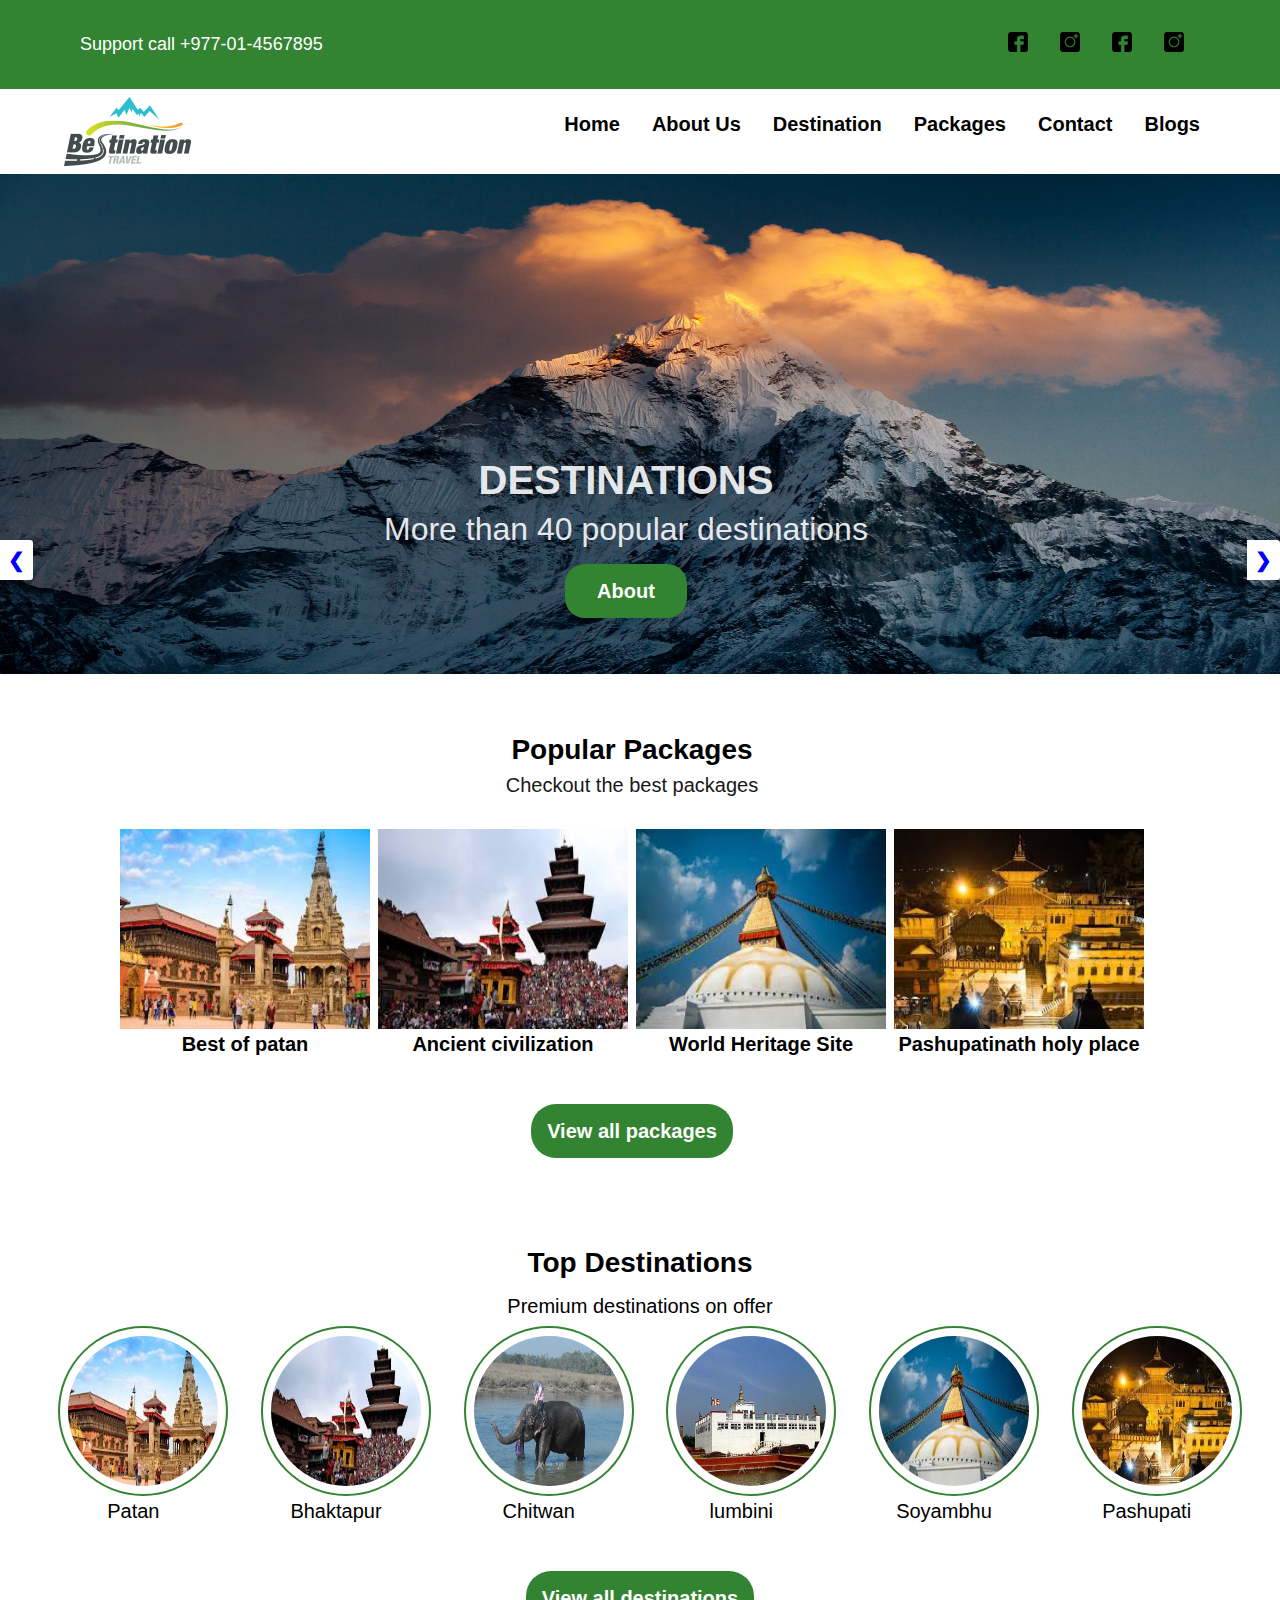
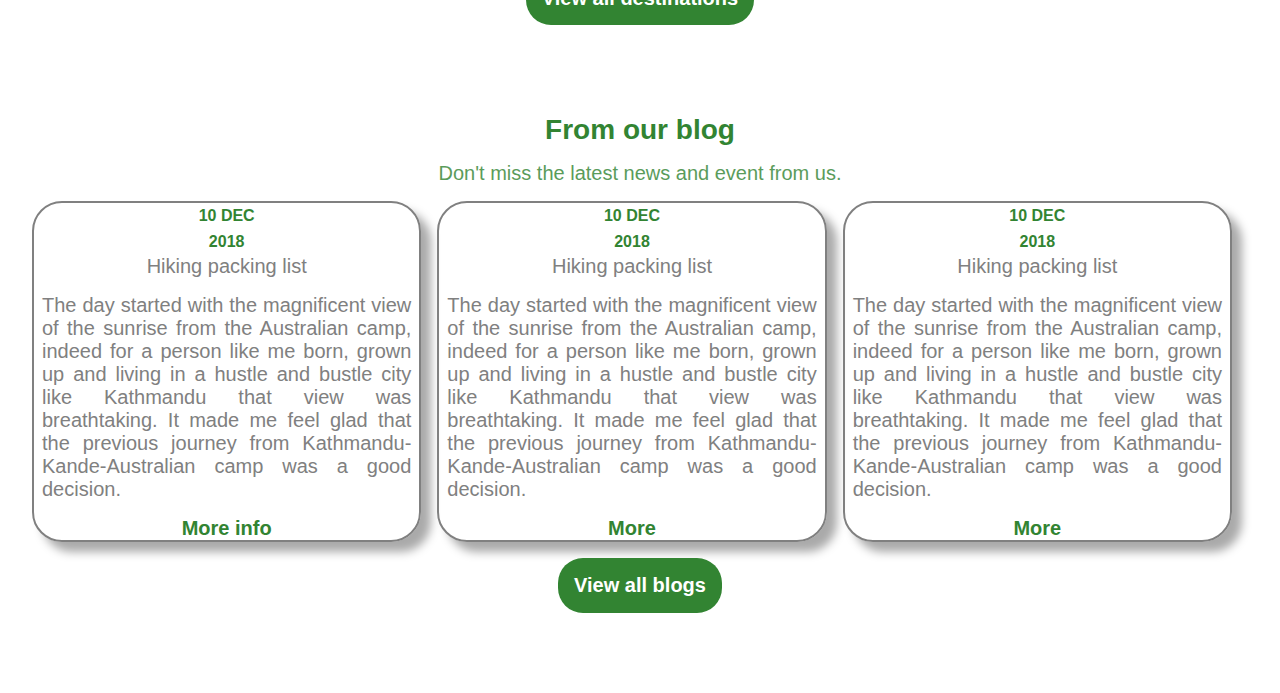
==== commit 323ee77a: "commited" ====
--- a/index.html
+++ b/index.html
@@ -19,7 +19,7 @@
 
 	<div class="nav-section"> 
 		<img src="./images/best.png"> 
-		<div class="nav">
+		<div class="nav " id="myTopnav">
 			<a href="#" >Home</a>
 			<a href="#">About Us</a>
 			<a href="#">Destination</a>
@@ -141,7 +141,7 @@
 					The day started with the magnificent view of the sunrise from the Australian camp, indeed for a person like me born, grown up and living in a hustle and bustle city like Kathmandu that view was breathtaking. It made me feel glad that the previous journey from Kathmandu-Kande-Australian camp was a good decision.
 				</p>
 				<div class="btn">
-					<a href="#blogs">More</a>
+					<a href="#blogs">More info</a>
 				</div>
 			</div>
 
@@ -199,5 +199,6 @@
 		}
 	</script>
 
+
 </body>
 </html>
--- a/visitnepal.css
+++ b/visitnepal.css
@@ -9,6 +9,31 @@
 	font-family: Arial, Helvetica, sans-serif;
 }
 /* css code for top section*/
+
+p {
+	font-size: 20px;
+}
+
+h3 {
+	font-size: 28px;
+	padding: 8px;
+}
+
+a {	
+	text-decoration: none;
+	color: black;
+	padding: 16px;
+	font-size: 20px;
+	font-weight: 600;
+	background-color:#328432;
+	color: white;
+	border-radius : 25px;
+}
+
+a:hover {
+	background-color:  #0f0;
+}
+
 .top {
 	padding: 16px;
 	background-color: #328432;
@@ -22,7 +47,7 @@
 	padding-right: 64px;
 }
 
-.top h4 {
+.top > h4 {
 	padding: 0 64px;
 	color: white;
 	font-size: 18px;
@@ -49,17 +74,13 @@
 .nav {
 	display: flex;
 }
-
-a {
-	text-decoration: none;
+.nav a {
 	color: black;
-	padding: 16px;
-	font-size: 20px;
-	font-weight: 600;
+	background-color: white;
 }
 
 .nav a:hover {
-	color: #0f0;
+	color:#0f0;
 }
 
 .hidden-icon {
@@ -81,14 +102,14 @@
 	top: 60%;
 	padding: 8px;
 	border-radius: 0 3px 3px 0;
-	color: blue;
+	color: #00f;
+	background-color: white;
 	font-weight: 600;
 	font-size: 20px;
 }
 
 .next {
 	right: 0;
-	margin-right: 8px;
 }
 
 .prev:hover , .next:hover {
@@ -100,8 +121,7 @@
 	top: 50%;
 	text-align: center;
 	left: 30%;
-	background-color: rgba(0,0,0,0);
-	color: rgba(255,255,255,0.8);
+	color: rgba(255,255,255,0.9);
 }
 
 .text h3{
@@ -116,12 +136,8 @@
 .text .button {
 	padding: 16px 32px;
 	color: white;
-	background-color: #3f3;
+	background-color: #328432;
 	border-radius : 20px;
-}
-
-.text a {
-	text-decoration: none;
 }
 
 /*code for image slider part done*/
@@ -134,25 +150,8 @@
 	text-align: center;
 }
 
-.packages h3 {
-	padding: 8px;
-	font-size: 32px;
-	font-family: Arial;
-}
-
 .packages > p {
-	padding: 8px;
-	font-size: 20px;
-	opacity: 0.8;
-}
-
-.packages a {
-	text-decoration: none;
-	padding: 16px;
-	background-color: #0f0;
-	color: white;
-	font-size: 20px;
-	border-radius : 25px;
+	opacity: 0.9;
 }
 
 .package-list {
@@ -168,6 +167,7 @@
 
 .list > p{
 	width: 250px;
+	font-weight: bold;
 }
 /*transition to be added required*/
 /*code for package part done*/
@@ -178,23 +178,7 @@
 	text-align: center;
 }
 
-.destinations a {
-	text-decoration: none;
-	padding: 16px 32px;
-	background-color: #0f0;
-	color: white;
-	font-size: 20px;
-	border-radius : 40px;
-
-}
-
-.destinations h3 {
-	font-size: 32px;
-	padding: 8px;
-}
-
 .destinations > p {
-	font-size: 20px;
 	padding: 8px;
 }
 
@@ -214,11 +198,7 @@
 	height: 150px;
 	border-radius: 50%;
 	padding: 8px;
-	border: 2px solid green;
-}
-
-.dt-list > p {
-	font-size: 20px;
+	border: 2px solid #328432;
 }
 
 /*code for destination part done*/
@@ -227,17 +207,11 @@
 .blogs {
 	padding: 32px;
 	margin-bottom: 32px;
-	color: brown;
-	text-align: center;
-}
-
-.blogs h3 {
-	font-size: 32px;
-	padding: 8px;
+	color: #328432;
+	text-align: center;
 }
 
 .blogs > p {
-	font-size: 20px;
 	padding: 8px;
 	opacity: 0.8;
 	padding-bottom: 16px;
@@ -256,14 +230,19 @@
 	text-align: center;
 }
 
+.btn a {
+	color: #328432;
+	background-color: white;
+	border-radius: 0px;
+	padding: 0px;
+}
+
 .bg-list > h4 {
 	padding: 4px;
-	font-size: 28px;
-	color: green
+	color: #328432;
 }
 
 .bg-list p {
-	font-size: 20px;
 	color: grey;
 	padding-bottom: 16px;
 }
@@ -273,32 +252,11 @@
 	padding: 0px 8px 8px 8px;
 }
 
-
-.btn a {
-	text-decoration: none;
-	color: blue;
-	font-size: 20px;
-	font-weight: 600;
-}
-
-.btn a:hover {
-	color: green;
-}
-
 .btn-blogs {
 	display: flex;
 	justify-content: center;
 	margin-top: 16px;
 	margin-bottom: 16px;
-}
-
-.btn-blogs > a{
-	text-decoration: none;
-	padding: 16px 16px;
-	background-color: rgba(0,255,0,1);
-	color: white;
-	font-size: 20px;
-	border-radius: 25px;
 }
 
 .bg-list:hover {
@@ -313,14 +271,26 @@
 	.nav,.top{
 		display: none;
 	}
+
 	.nav-section img {
 		padding-right: 20%;
 	}
+
 	.nav-section {
 		justify-content: flex-start;
 	}
+
 	.hidden-icon {
 		display: block;
+	}
+
+	.text {
+		position: absolute;
+		top: 50%;
+		text-align: center;
+		left: 20%;
+		background-color: rgb(0,0,0);
+		color: rgba(255,255,255,0.8);
 	}
 
 	.packages {
@@ -362,25 +332,17 @@
 	}
 
 	.packages a {
-		text-decoration: none;
-		padding: 8px;
-		background-color: #0f0;
-		color: white;
-		font-weight: normal;
+		padding: 8px;
 		font-size: 16px;
 		border-radius : 20px;
 	}
 
 	.destinations {
 		padding: 32px; 
-		text-align: center;
 	}
 
 	.destinations a {
-		text-decoration: none;
 		padding: 16px;
-		background-color: #0f0;
-		color: white;
 		font-size: 16px;
 		border-radius : 20px;
 
@@ -415,7 +377,7 @@
 		height: 200px;
 		border-radius: 50%;
 		padding: 8px;
-		border: 2px solid green;
+		border: 2px solid #328432;
 	}
 
 	.dt-list > p {
@@ -424,11 +386,10 @@
 		font-weight: bold;
 	}
 
-	
 	.blogs {
 		padding: 16px;
 		margin-bottom: 32px;
-		color: brown;
+		color: #328432;
 	}
 
 	.blogs h3 {
@@ -458,14 +419,17 @@
 		justify-content: center;
 	}
 
+	.btn > a {
+		background-color: white;
+		color: black;
+	}
+
 	.bg-list > h4 {
-		padding: 4px;
-		font-size: 28px;
-		color: green
+		font-size: 24px;
+		color: #328432;
 	}
 
 	.bg-list p {
-		font-size: 20px;
 		color: grey;
 		padding-bottom: 16px;
 	}
@@ -473,16 +437,6 @@
 	.blog-description {
 		text-align: justify;
 		padding: 0px 8px;
-	}
-
-	.btn {
-		padding: 8px;
-	}
-	.btn a {
-		text-decoration: none;
-		color: blue;
-		font-size: 16px;
-		font-weight: 600;
 	}
 
 	.btn-blogs {
@@ -492,13 +446,8 @@
 		margin-bottom: 16px;
 	}
 
-	.btn-blogs > a{
-		text-decoration: none;
-		padding: 12px;
-		background-color: rgba(0,255,0,1);
-		color: white;
-		font-size: 16px;
-		border-radius: 15px;
-	}	
-
-}+}
+
+@media screen and (max-width: 600px) {
+	
+}
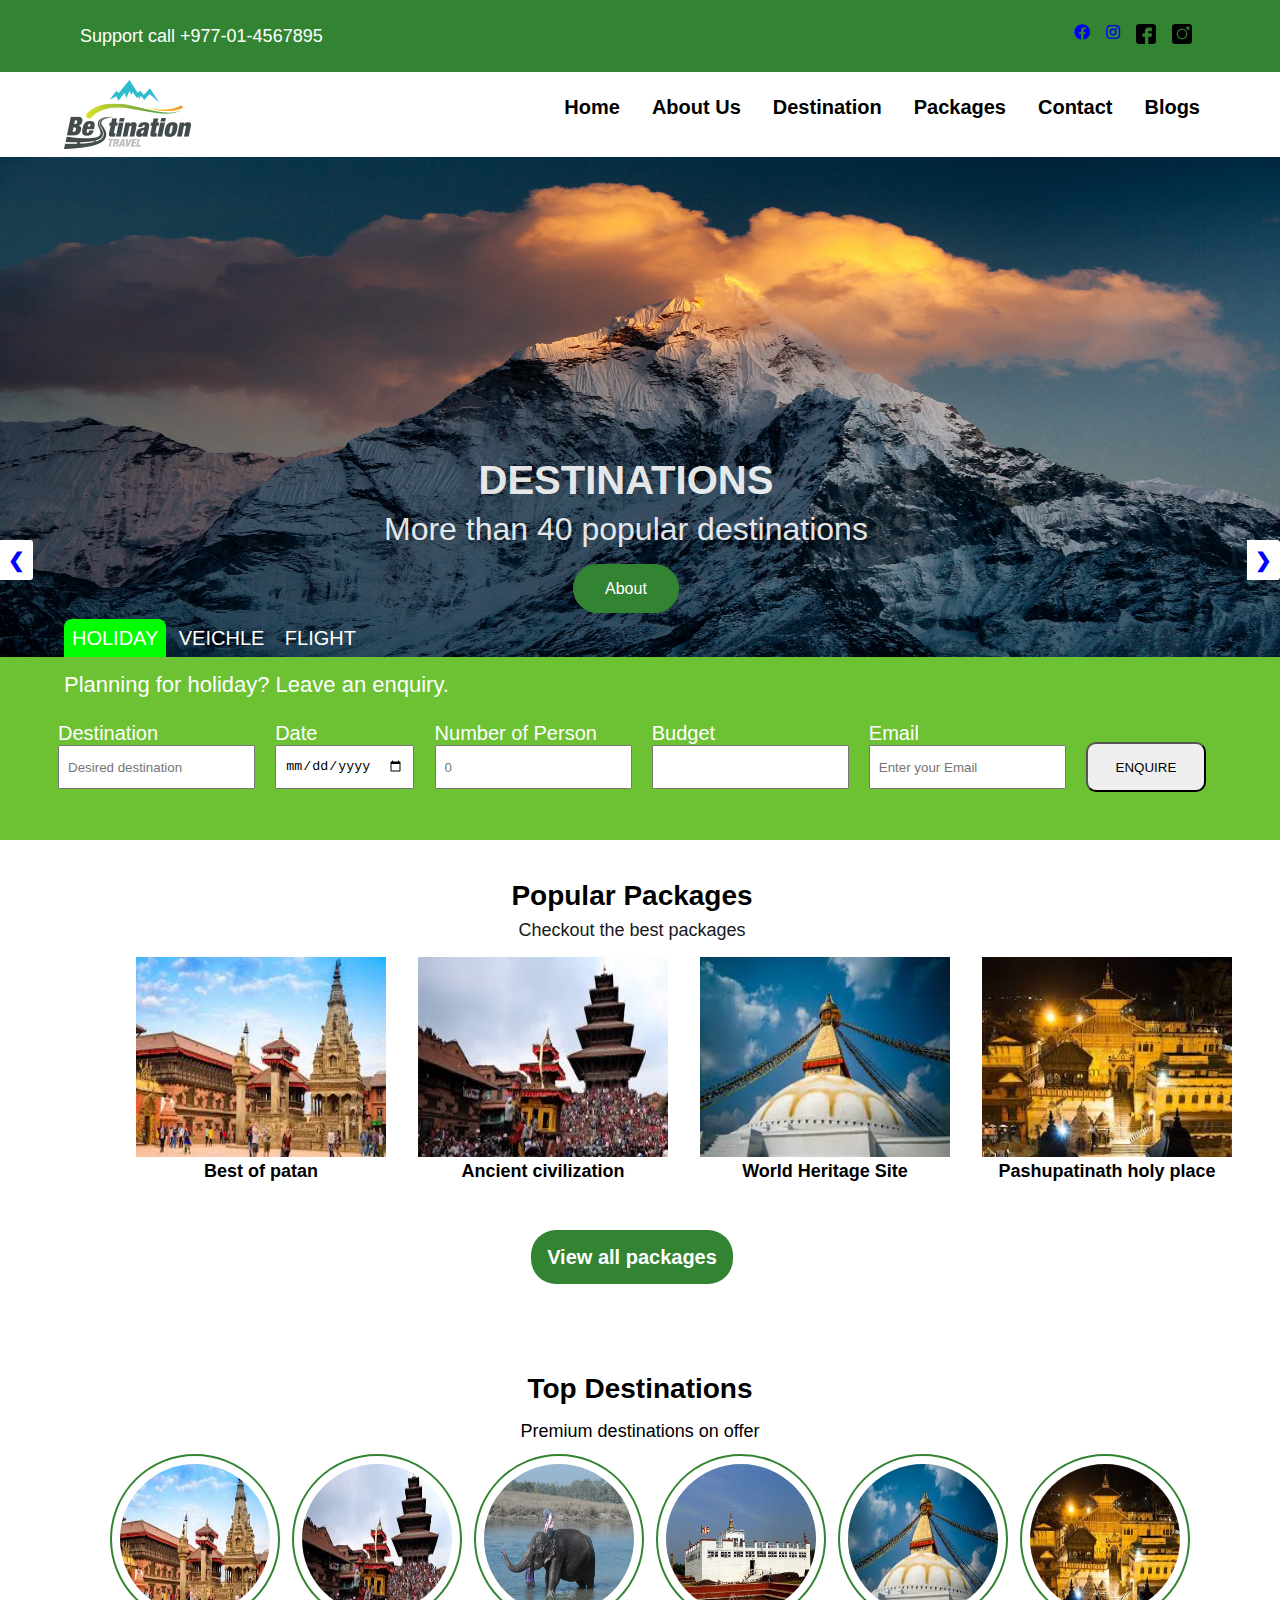
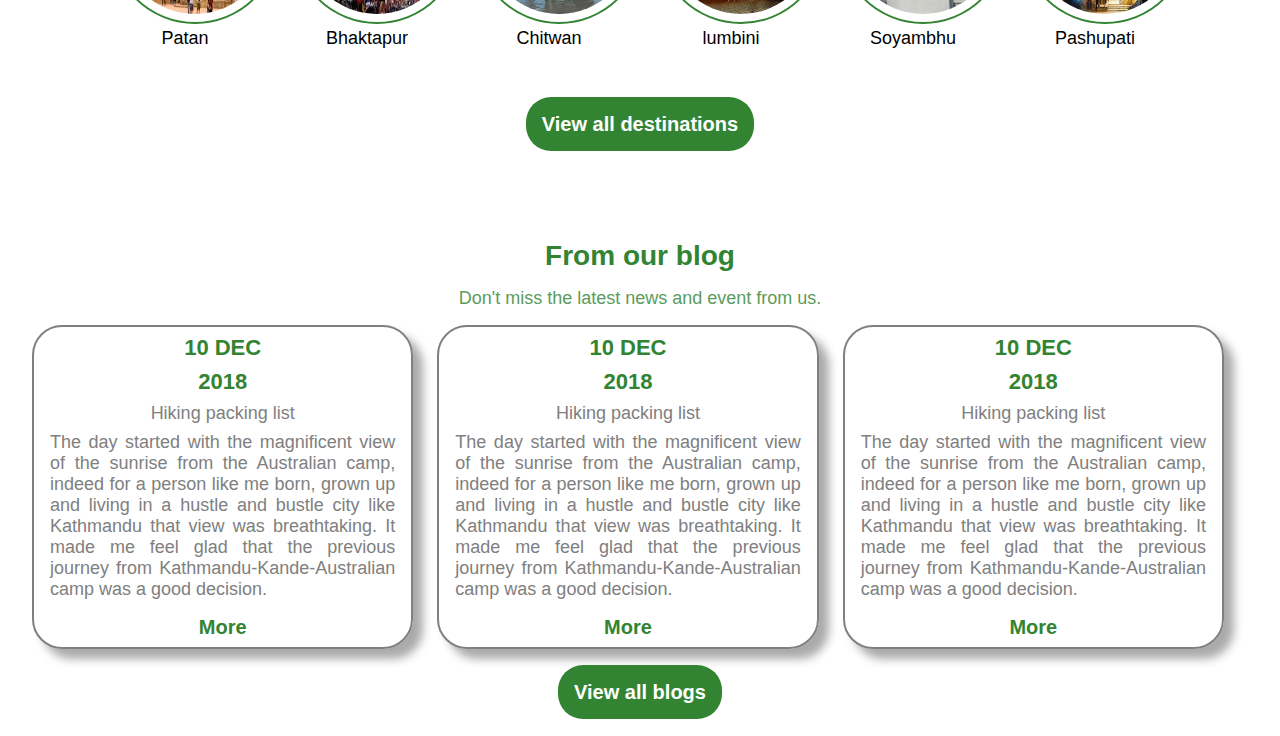
==== commit 806112ee: "form added" ====
--- a/index.html
+++ b/index.html
@@ -4,14 +4,14 @@
 	<title>Visit Nepal</title>
 	<meta name="viewport" content="width=device-width, initial-scale=1">
 	<link rel="stylesheet" type="text/css" href="visitnepal.css">
-	<link rel="stylesheet" href="https://cdnjs.cloudflare.com/ajax/libs/font-awesome/4.7.0/css/font-awesome.min.css">
+	<link rel="stylesheet" href="https://cdnjs.cloudflare.com/ajax/libs/font-awesome/5.11.2/css/all.min.css">
 </head>
 <body>
 	<div class="top">
 		<h4>Support call +977-01-4567895</h4>
 		<div class="icon">
-			<a href="facebook.com"><img src="images/facebook.png"></a>
-			<a href="facebook.com"><img src="images/instagram.png"></a>
+			<a href="facebook.com"><i class="fab fa-facebook"></i></a>
+			<a href="facebook.com"><i class="fab fa-instagram"></i></a>
 			<a href="facebook.com"><img src="images/facebook.png"></a>
 			<a href="facebook.com"><img src="images/instagram.png"></a>
 		</div>
@@ -30,9 +30,7 @@
 		<a href="javascript:void(0);" class="hidden-icon" onclick="myFunction()">
     		<i class="fa fa-bars"></i>
   		</a> 
-
-	</div>
-	
+	</div>
 
 	<div class="slideshow-container">
 		<div class="myslides">
@@ -62,17 +60,128 @@
 
 		<a class="prev" onclick="plusSlides(-1)">&#10094;</a>
 		<a class="next" onclick="plusSlides(1)">&#10095;</a>
-	
-	</div>
-	
-	<div class="enquiry"></div> 
+	</div>
+
+	<div class="booking">
+		<a id="holiday-btn" onclick="showHoliday()"  class="active" >HOLIDAY</a>
+		<a id="veichle-btn" onclick="showVeichle()">VEICHLE</a>
+		<a id="flight-btn" onclick="showFlight()">FLIGHT</a>
+	</div>
+	<div class="entire-form">
+		<div class="holiday-form" id="holiday">
+			<p class="from-p">
+				Planning for holiday? Leave an enquiry.
+			</p>
+			<form method="post" >
+				<div>
+					<label>Destination</label><br>
+					<input type="text" name="destination" placeholder="Desired destination" required>
+				</div>
+
+				<div>
+					<label>Date</label><br>
+					<input type="date">
+				</div>
+				
+				<div>
+					<label>Number of Person</label><br>
+					<input type="number" name="person" placeholder="0" min="0">
+				</div>
+				
+				<div>
+					<label>Budget</label><br/>
+					<input type="number" name="budget" min="0">
+				</div>
+				
+				<div>
+					<label>Email</label><br>
+					<input type="text" name="email" placeholder="Enter your Email" required>
+				</div>
+				
+				<input type="submit" value="ENQUIRE" class="button">
+			</form>
+		</div>
+
+		<div class="veichle-form" id="veichle">
+			<p class="from-p">
+				Need veichle for holiday? Leave an enquiry.
+			</p>
+			<form method="post">
+				<div>
+					<label>From</label><br>
+					<input type="text" name="from" placeholder="From " required>	
+				</div>
+
+				<div>
+					<label>To</label><br>
+					<input type="text" name="to" placeholder="To " required>	
+				</div>
+				
+				<div>
+					<label>Date</label><br>
+					<input type="date">	
+				</div>
+				
+				<div>
+					<label>Veichle Type</label><br>
+					<select >
+						<option value="jeep" selected="">Jeep</option>
+						<option value="micro-bus">Micro bus</option>
+						<option value="car">Car</option>
+						<option value="bike">Bus</option>
+					</select>	
+				</div>
+				
+				<div>
+					<label>Email</label><br>
+					<input type="text" name="email" placeholder="Enter your Email" required>	
+				</div>
+				
+				<input type="submit" value="ENQUIRE" class="button">
+			</form>
+		</div> 
+
+		<div class="flight-form" id="flight">
+			<p class="from-p">
+				Need to book a flight? Leave an enquiry.
+			</p>
+			<form method="post">
+				<div>
+					<label>Departure</label><br>
+					<input type="text" name="departure" placeholder="Departure" required>	
+				</div>
+
+				<div>
+					<label>Arrival</label><br>
+					<input type="text" name="arrival" placeholder="Arrival " required>	
+				</div>
+				
+				<div>
+					<label>Date</label><br>
+					<input type="date">	
+				</div>
+
+				<div>
+					<label>Number of Person</label><br>
+					<input type="number" name="person" placeholder="0" min="0">
+				</div>
+				
+				<div>
+					<label>Email</label><br>
+					<input type="email" name="email" placeholder="Enter your Email" required>	
+				</div>
+				
+				<input type="submit" value="ENQUIRE" class="button">
+			</form>
+		</div>
+	</div>
 
 	<div class="packages">
 		<h3>Popular Packages</h3>
 		<p >Checkout the best packages</p>
 		<div class="package-list">
 			<div class="list">
-				<img src="images//patan.jpg">
+				<img src="images/patan.jpg">
 				<p>Best of patan</p>
 			</div>
 
@@ -126,7 +235,7 @@
 				<p>Pashupati</p>
 			</div>
 		</div>
-		<a href="#destinations">View all destinations</a>
+	<a href="#destinations">View all destinations</a>
 	</div>
 
 	<div class="blogs">
@@ -141,7 +250,7 @@
 					The day started with the magnificent view of the sunrise from the Australian camp, indeed for a person like me born, grown up and living in a hustle and bustle city like Kathmandu that view was breathtaking. It made me feel glad that the previous journey from Kathmandu-Kande-Australian camp was a good decision.
 				</p>
 				<div class="btn">
-					<a href="#blogs">More info</a>
+					<a href="#blogs">More</a>
 				</div>
 			</div>
 
@@ -168,14 +277,12 @@
 					<a href="#blogs">More</a>
 				</div>	
 			</div>
+		</div>
 	</div>
 	<div  class="btn-blogs">
 		<a href="#blogs">View all blogs</a>
 	</div>
 
-	<div class="experience">
-		
-	</div>
 	<script type="text/javascript">
 		var slideIndex = 1;
 		showSlides(slideIndex);
@@ -188,7 +295,7 @@
 			var i;
 			var slides = document.getElementsByClassName("myslides");
 			console.log(slides);
-			if (n > slides.length) {slideIndex = 1}    
+			if (n > slides.length) {slideIndex = 1;}    
 			if (n < 1) {slideIndex = slides.length}
 
 			for (i = 0; i < slides.length; i++) {
@@ -197,8 +304,38 @@
 			
 			slides[slideIndex-1].style.display = "block"; 
 		}
+
+		function showHoliday(){
+			document.getElementById('veichle').style.display = 'none';
+			document.getElementById('flight').style.display = 'none';
+			document.getElementById('holiday').style.display = 'block';
+
+			document.getElementById('holiday-btn').className = 'active';
+			document.getElementById("veichle-btn").classList.remove("active");
+			document.getElementById("flight-btn").classList.remove("active");		
+		}
+
+		function showVeichle(){
+			document.getElementById('veichle').style.display = 'block';
+			document.getElementById('flight').style.display = 'none';
+			document.getElementById('holiday').style.display = 'none';
+
+			document.getElementById('veichle-btn').className = 'active';
+			document.getElementById("flight-btn").classList.remove("active");
+			document.getElementById("holiday-btn").classList.remove("active");	
+		}
+
+		function showFlight(){
+			document.getElementById('veichle').style.display = 'none';
+			document.getElementById('flight').style.display = 'block';
+			document.getElementById('holiday').style.display = 'none';
+
+			document.getElementById('flight-btn').className = 'active';
+			document.getElementById("holiday-btn").classList.remove("active");
+			document.getElementById("veichle-btn").classList.remove("active");
+		}
+
 	</script>
-
 
 </body>
 </html>
--- a/visitnepal.css
+++ b/visitnepal.css
@@ -11,7 +11,7 @@
 /* css code for top section*/
 
 p {
-	font-size: 20px;
+	font-size: 18px;
 }
 
 h3 {
@@ -19,21 +19,6 @@
 	padding: 8px;
 }
 
-a {	
-	text-decoration: none;
-	color: black;
-	padding: 16px;
-	font-size: 20px;
-	font-weight: 600;
-	background-color:#328432;
-	color: white;
-	border-radius : 25px;
-}
-
-a:hover {
-	background-color:  #0f0;
-}
-
 .top {
 	padding: 16px;
 	background-color: #328432;
@@ -45,6 +30,10 @@
 .icon {
 	display: flex;
 	padding-right: 64px;
+}
+
+.icon > a {
+	padding: 8px;
 }
 
 .top > h4 {
@@ -71,12 +60,22 @@
 	background-color: white;
 }
 
+.nav-section a {
+	background-color: white;
+	color: black;
+}
+
 .nav {
 	display: flex;
 }
+
 .nav a {
+	text-decoration: none;
 	color: black;
 	background-color: white;
+	padding: 16px;
+	font-size: 20px;
+	font-weight: 600;
 }
 
 .nav a:hover {
@@ -134,19 +133,102 @@
 }
 
 .text .button {
+	text-decoration: none;
 	padding: 16px 32px;
+	font-size: 16px;
+	font-weight: lighter;
 	color: white;
 	background-color: #328432;
-	border-radius : 20px;
+	border-radius : 25px;
+}
+
+.text a:hover {
+	background-color: #0f0;
 }
 
 /*code for image slider part done*/
+
+/*form part*/
+.booking {
+	padding: 0 64px;
+	padding-top: 16px;
+	margin-top: -50px;
+	margin-bottom: -10px;
+}
+
+.booking > a {
+	text-decoration: none;
+	padding: 8px;
+	font-size: 20px;
+	color: white;
+	border-top-left-radius: 8px;
+	border-top-right-radius: 8px;
+}
+
+.active {
+	background-color: #0f0;
+}
+
+.entire-form {
+	background-color: #6dc234;
+	padding: 0 64px;
+}
+
+.entire-form p {
+	padding-top: 16px;
+	margin-top: 16px;
+	padding-bottom: 24px;
+	color: white;
+	font-size: 22px;
+}
+
+form {
+	display: flex;
+	justify-content: space-around;
+	padding-bottom: 48px;
+	margin-left: -16px; 
+}
+
+form label{
+	color: white;
+	font-size: 20px;
+	font-weight: lighter;
+}
+
+form input {
+	padding: 8px;
+	height: 24px;
+}
+
+.button {
+	margin-top: 20px;
+	width: 120px;
+	height: 50px;
+	padding: 16px;
+	border-radius: 10px;
+}
+
+select {
+	width: 190px;
+	height: 44px;
+	padding: 0 8px;
+}
+
+.veichle-form {
+	display: none;
+}
+
+.flight-form {
+	display: none;
+}
+
+/*form part */
 
 /*code for package part*/
 .packages {
 	width: 80%;
 	margin: auto;
-	padding: 48px 64px 32px 48px;
+	padding: 32px 64px 32px 48px;
 	text-align: center;
 }
 
@@ -154,10 +236,27 @@
 	opacity: 0.9;
 }
 
+.packages > a {
+	text-decoration: none;
+	color: white;
+	background-color: #328432;
+	padding: 16px;
+	font-size: 20px;
+	font-weight: 600;
+	border-radius: 25px;
+}
+
+.packages a:hover {
+	background-color: #0f0;
+}
+
 .package-list {
 	display: flex;
-	justify-content: space-between;
-	padding: 32px 0 64px 0;
+	padding: 0px 0 48px 0;
+}
+
+.list {
+	padding: 16px 16px;
 }
 
 .list img{
@@ -169,6 +268,7 @@
 	width: 250px;
 	font-weight: bold;
 }
+
 /*transition to be added required*/
 /*code for package part done*/
 
@@ -182,15 +282,31 @@
 	padding: 8px;
 }
 
+.destinations > a {
+	text-decoration: none;
+	color: white;
+	background-color: #328432;
+	padding: 16px;
+	font-size: 20px;
+	font-weight: 600;
+	border-radius: 25px;
+}
+
+.destinations > a:hover {
+	background-color: #0f0;
+}
+
 .destinations-list {
 	display: flex;
-	justify-content: space-around;
+	padding: 0 64px;
+	justify-content: center;
 	padding-bottom: 64px;
 }
 
 .dt-list {
 	width: 150px;
 	text-align: center;
+	padding: 4px 16px 0 16px;
 }
 
 .dt-list img {
@@ -205,16 +321,16 @@
 
 /* code for blogs part*/
 .blogs {
+	color: #328432;
+	text-align: center;
 	padding: 32px;
-	margin-bottom: 32px;
-	color: #328432;
-	text-align: center;
 }
 
 .blogs > p {
 	padding: 8px;
 	opacity: 0.8;
 	padding-bottom: 16px;
+
 }
 
 .blogs-list {
@@ -223,40 +339,64 @@
 }
 
 .bg-list {
-	margin-right: 16px;
+	margin-right: 24px;
 	border: 2px solid grey;
 	box-shadow: 10px 10px 10px #aaaaaa;
 	border-radius: 30px;
 	text-align: center;
 }
 
-.btn a {
+.btn > a {
 	color: #328432;
+	text-decoration: none;
 	background-color: white;
+	font-size: 20px;
+	font-weight: 600;
 	border-radius: 0px;
-	padding: 0px;
+	padding-bottom:  0px;
+}
+
+.btn {
+	margin-bottom: 8px;
+}
+
+.btn a:hover {
+	color: #0f0;
 }
 
 .bg-list > h4 {
-	padding: 4px;
+	padding-top: 8px;
 	color: #328432;
-}
-
-.bg-list p {
+	font-size: 22px;
+}
+
+.bg-list > p {
 	color: grey;
-	padding-bottom: 16px;
+	padding-top: 8px;
 }
 
 .blog-description {
 	text-align: justify;
-	padding: 0px 8px 8px 8px;
+	padding: 16px;
 }
 
 .btn-blogs {
-	display: flex;
-	justify-content: center;
-	margin-top: 16px;
-	margin-bottom: 16px;
+	text-align: center;
+	padding-bottom: 32px;
+}
+
+.btn-blogs > a{
+	text-decoration: none;
+	color: white;
+	background-color: #328432;
+	padding: 16px;
+	font-size: 20px;
+	font-weight: 600;
+	border-radius: 25px;
+}
+
+.btn-blogs a:hover {
+	background-color: #0f0;
 }
 
 .bg-list:hover {
@@ -266,35 +406,33 @@
 /*code for blogs part done*/
 
 /* If the screen size is 600px wide or less, hide the element */
-@media  screen and (max-width: 600px) {
-	/*nav part*/
+/* @media  screen and (max-width: 599px) {
+	
+
+	* {
+		margin: 0;
+		padding: 0;
+	}
+
 	.nav,.top{
 		display: none;
 	}
 
-	.nav-section img {
-		padding-right: 20%;
-	}
-
 	.nav-section {
-		justify-content: flex-start;
+		display: none;
+	}
+	.nav-section > img {
+		width: 80px;
+		height: 40px;
+		padding: 4px 0px 4px 8px;
 	}
 
 	.hidden-icon {
-		display: block;
-	}
-
-	.text {
-		position: absolute;
-		top: 50%;
-		text-align: center;
-		left: 20%;
-		background-color: rgb(0,0,0);
-		color: rgba(255,255,255,0.8);
-	}
-
-	.packages {
-		padding: 32px;
+		display: none;
+	}
+
+	.slideshow-container {
+		display: none;
 	}
 
 	.packages h3 {
@@ -387,13 +525,17 @@
 	}
 
 	.blogs {
+		display: none;
+	}
+
+	.blogs {
 		padding: 16px;
 		margin-bottom: 32px;
 		color: #328432;
 	}
 
 	.blogs h3 {
-		font-size: 26px;
+		font-size: 24px;
 		padding: 8px;
 	}
 
@@ -407,16 +549,11 @@
 	.blogs-list {
 		display: flex;
 		flex-direction: column;
-		width: 80%;
-		margin: auto;
 	}
 
 	.bg-list {
-		margin-bottom: 16px;
 		border: 2px solid grey;
-		box-shadow: 4px 4px 4px #aaaaaa;
-		border-radius: 25px;
-		justify-content: center;
+		margin-bottom: 20px;
 	}
 
 	.btn > a {
@@ -446,8 +583,5 @@
 		margin-bottom: 16px;
 	}
 
-}
-
-@media screen and (max-width: 600px) {
-	
-}
+} */
+
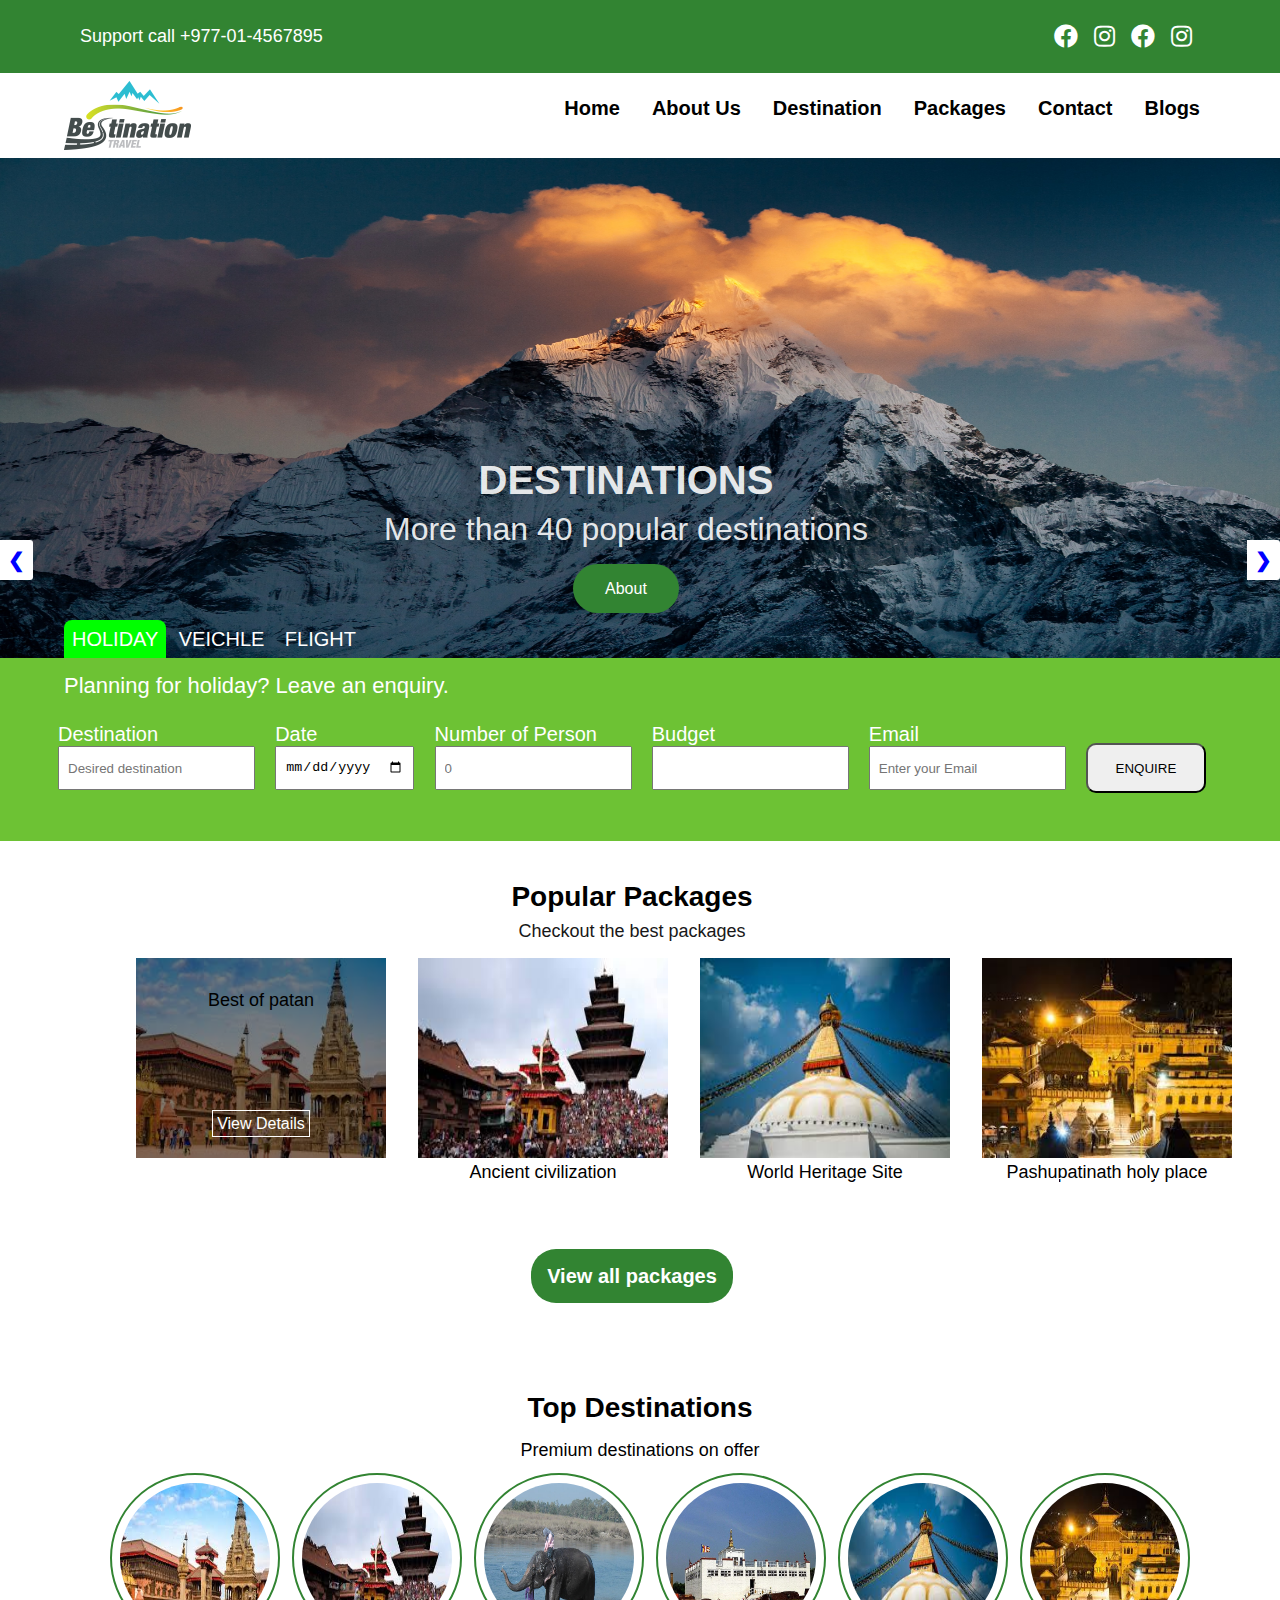
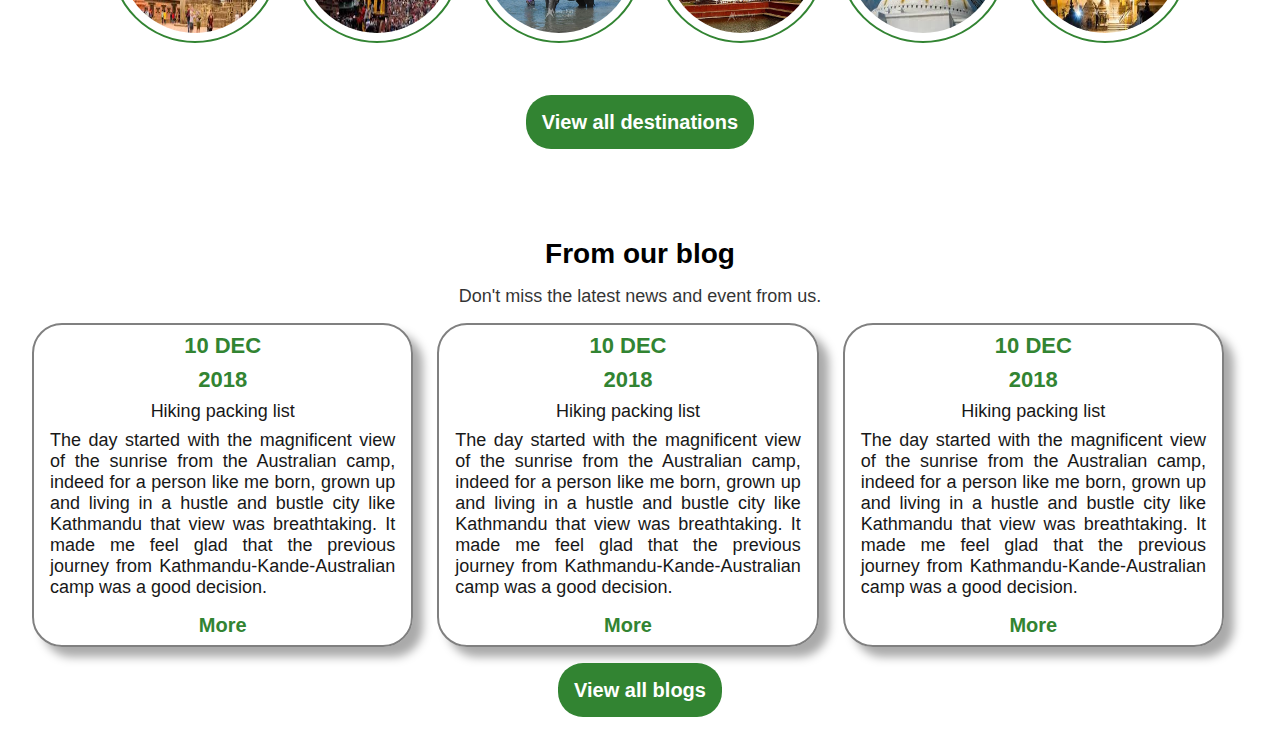
==== commit 324c197e: "done" ====
--- a/index.html
+++ b/index.html
@@ -12,8 +12,8 @@
 		<div class="icon">
 			<a href="facebook.com"><i class="fab fa-facebook"></i></a>
 			<a href="facebook.com"><i class="fab fa-instagram"></i></a>
-			<a href="facebook.com"><img src="images/facebook.png"></a>
-			<a href="facebook.com"><img src="images/instagram.png"></a>
+			<a href="facebook.com"><i class="fab fa-facebook"></i></a>
+			<a href="facebook.com"><i class="fab fa-instagram"></i></a>
 		</div>
 	</div>
 
@@ -67,6 +67,7 @@
 		<a id="veichle-btn" onclick="showVeichle()">VEICHLE</a>
 		<a id="flight-btn" onclick="showFlight()">FLIGHT</a>
 	</div>
+
 	<div class="entire-form">
 		<div class="holiday-form" id="holiday">
 			<p class="from-p">
@@ -182,20 +183,27 @@
 		<div class="package-list">
 			<div class="list">
 				<img src="images/patan.jpg">
-				<p>Best of patan</p>
+				<div class="overlay">
+					<p class="pkg">Best of patan</p><br><br><br><br>
+					<span class="details"><a href="#details">View Details</a></span>
+				</div>
+				
 			</div>
 
 			<div class="list">
 				<img src="images/bhaktapur.jpg">
-				<p>Ancient civilization</p>
+				<p class="pkg">Ancient civilization</p>
+				<span class="details"><a href="#details">View Details</a></span>
 			</div>
 			<div class="list">
 				<img src="images/soyambu.jpg">
-				<p>World Heritage Site</p>
+				<p class="pkg">World Heritage Site</p>
+				<span class="details"><a href="#details">View Details</a></span>
 			</div>
 			<div class="list">
 				<img src="images/pashupati.jpg">
-				<p>Pashupatinath holy place</p>
+				<p class="pkg">Pashupatinath holy place</p>
+				<span class="details"><a href="#details">View Details</a></span>
 			</div>
 		</div>
 		<a href="#packages">View all packages</a>
@@ -206,36 +214,50 @@
 		<p>Premium destinations on offer</p>
 		<div class="destinations-list">
 			<div class="dt-list">
-				<img src="images/patan.jpg">
-				<p>Patan</p>
-			</div>
-
-			<div class="dt-list">
-				<img src="images/bhaktapur.jpg">
-				<p>Bhaktapur</p>
-			</div>
-
-			<div class="dt-list">
-				<img src="images/chitwan.jpg">
-				<p>Chitwan</p>
-			</div>
-
-			<div class="dt-list">
-				<img src="images/lumbini.jpg">
-				<p>lumbini</p>
-			</div>
-
-			<div class="dt-list">
-				<img src="images/soyambu.jpg">
-				<p>Soyambhu</p>
-			</div>
-
-			<div class="dt-list">
-				<img src="images/pashupati.jpg">
-				<p>Pashupati</p>
-			</div>
-		</div>
-	<a href="#destinations">View all destinations</a>
+				<a href="#patan" id="dest">
+					<img src="images/patan.jpg">
+					<p class="dst">Patan</p>
+				</a>	
+			</div>
+
+			<div class="dt-list">
+				<a href="#bhaktapur" id="dest">
+					<img src="images/bhaktapur.jpg">
+					<p class="dst">Bhaktapur</p>
+				</a>
+			</div>
+
+			<div class="dt-list">
+				<a href="#chitwan" id="dest">
+					<img src="images/chitwan.jpg">
+					<p class="dst">Chitwan</p>
+				</a>
+				
+			</div>
+
+			<div class="dt-list">
+				<a href="#lumbini" id="dest">
+					<img src="images/lumbini.jpg">
+					<p class="dst">Lumbini</p>
+				</a>
+				
+			</div>
+
+			<div class="dt-list">
+				<a href="#soyambu" id="dest">
+					<img src="images/soyambu.jpg">
+					<p class="dst">Soyambhu</p>
+				</a>	
+			</div>
+
+			<div class="dt-list">
+				<a href="#pashupati" id="dest" >
+					<img  src="images/pashupati.jpg">
+					<p class="dst">Pashupati</p>	
+				</a>
+			</div>
+		</div>
+		<a href="#destinations">View all destinations</a>
 	</div>
 
 	<div class="blogs">
@@ -334,7 +356,6 @@
 			document.getElementById("holiday-btn").classList.remove("active");
 			document.getElementById("veichle-btn").classList.remove("active");
 		}
-
 	</script>
 
 </body>
--- a/visitnepal.css
+++ b/visitnepal.css
@@ -36,6 +36,10 @@
 	padding: 8px;
 }
 
+i {
+	font-size: 24px;
+	color: rgba(255,255,255,1);
+}
 .top > h4 {
 	padding: 0 64px;
 	color: white;
@@ -113,6 +117,7 @@
 
 .prev:hover , .next:hover {
 	background-color: black;
+	color: white;
 }
 
 .text {
@@ -246,12 +251,13 @@
 	border-radius: 25px;
 }
 
-.packages a:hover {
+.packages > a:hover {
 	background-color: #0f0;
 }
 
 .package-list {
 	display: flex;
+	position: relative;
 	padding: 0px 0 48px 0;
 }
 
@@ -264,12 +270,25 @@
 	height: 200px;
 }
 
-.list > p{
+.overlay {
+	position: absolute;
+	top: 16px;
 	width: 250px;
-	font-weight: bold;
-}
-
-/*transition to be added required*/
+	height: 200px;
+	background-color: rgba(0,0,0,0.5);
+}
+
+.overlay > p {
+	padding: 32px;
+}
+
+.details > a {
+	text-decoration: none;
+	color: white;
+	border: 1px solid white;
+	padding: 4px;
+}
+
 /*code for package part done*/
 
 /*code for destination part*/
@@ -298,6 +317,7 @@
 
 .destinations-list {
 	display: flex;
+	position: relative;
 	padding: 0 64px;
 	justify-content: center;
 	padding-bottom: 64px;
@@ -317,11 +337,27 @@
 	border: 2px solid #328432;
 }
 
+.dst {
+	display: none;
+	align-items: center;
+	justify-content: center;
+	position: absolute;
+	top: 5px;
+	width: 170px;
+	height: 170px;
+	border-radius: 50%;
+	background-color: rgba(0,0,0,0.7);
+	color: white;
+}
+
+#dest:hover .dst {
+	display: flex;
+}
+
 /*code for destination part done*/
 
 /* code for blogs part*/
 .blogs {
-	color: #328432;
 	text-align: center;
 	padding: 32px;
 }
@@ -371,8 +407,8 @@
 }
 
 .bg-list > p {
-	color: grey;
 	padding-top: 8px;
+	opacity: 0.9;
 }
 
 .blog-description {
